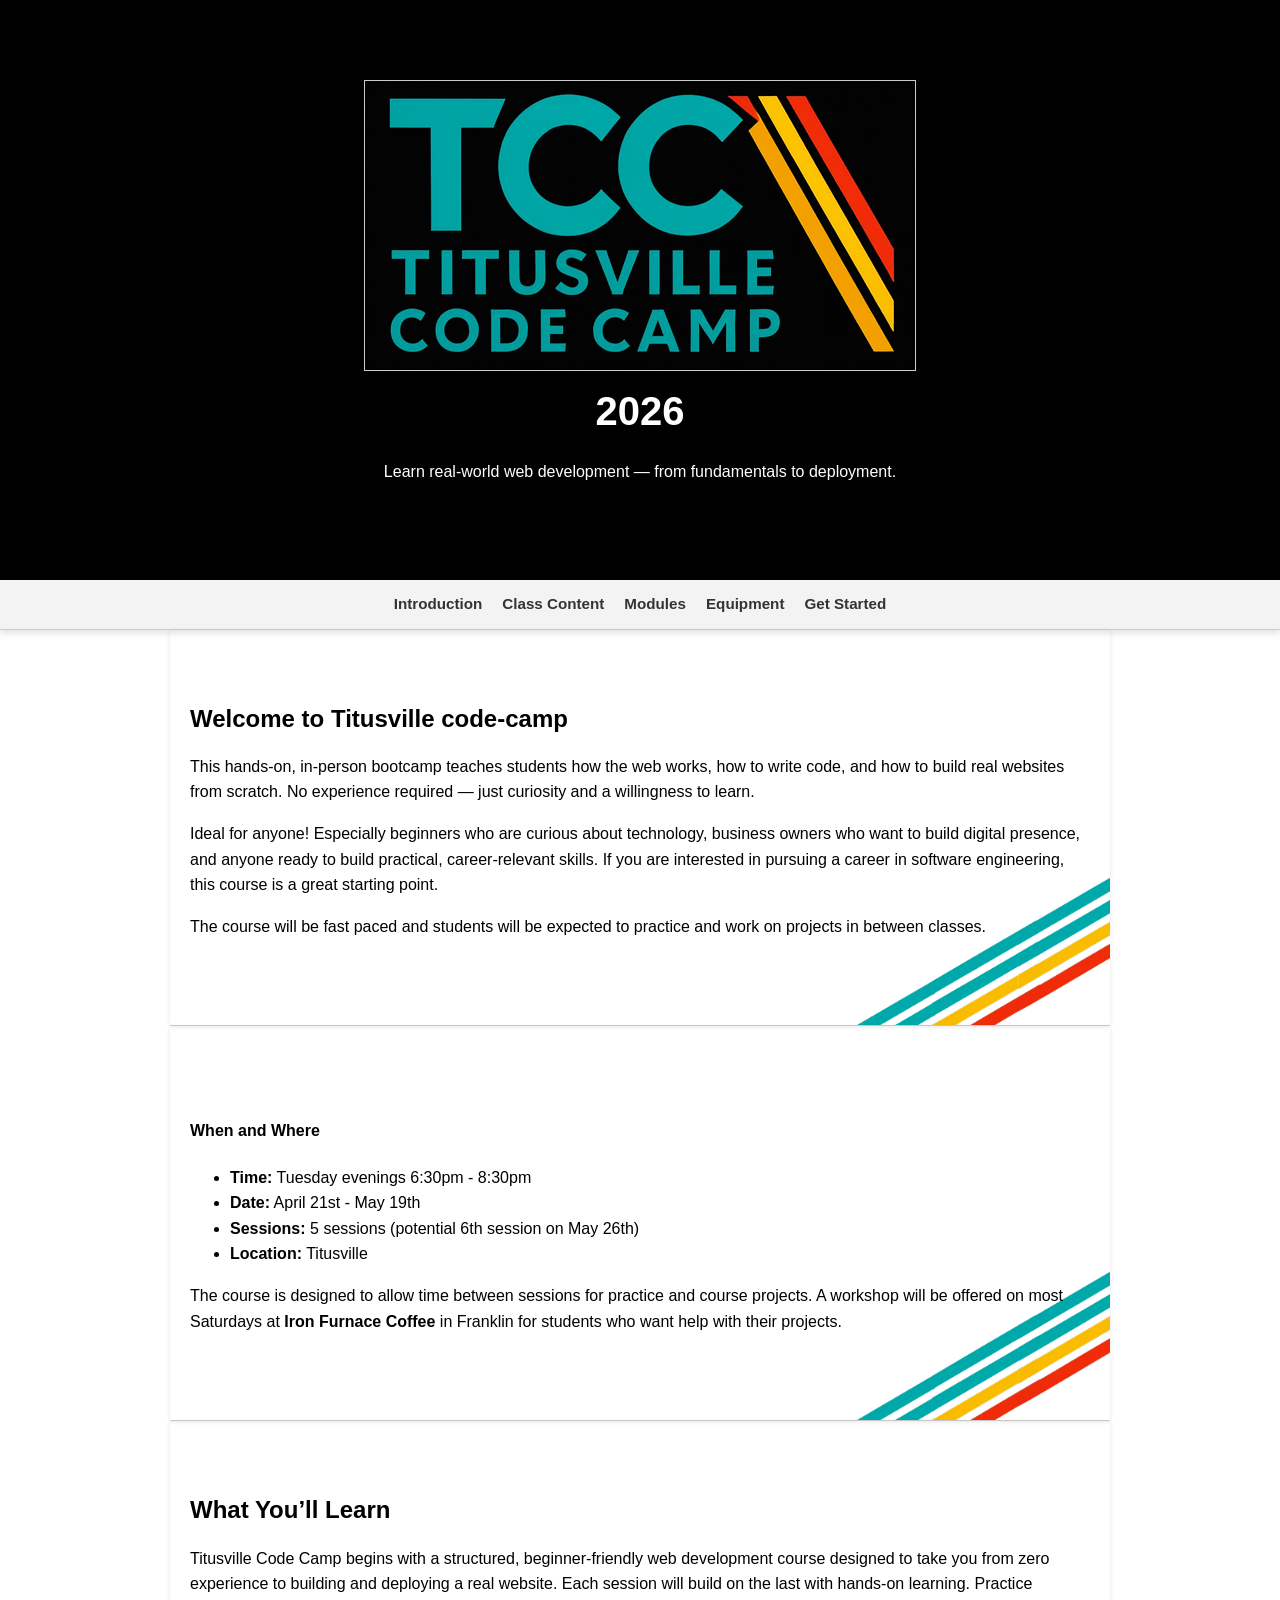
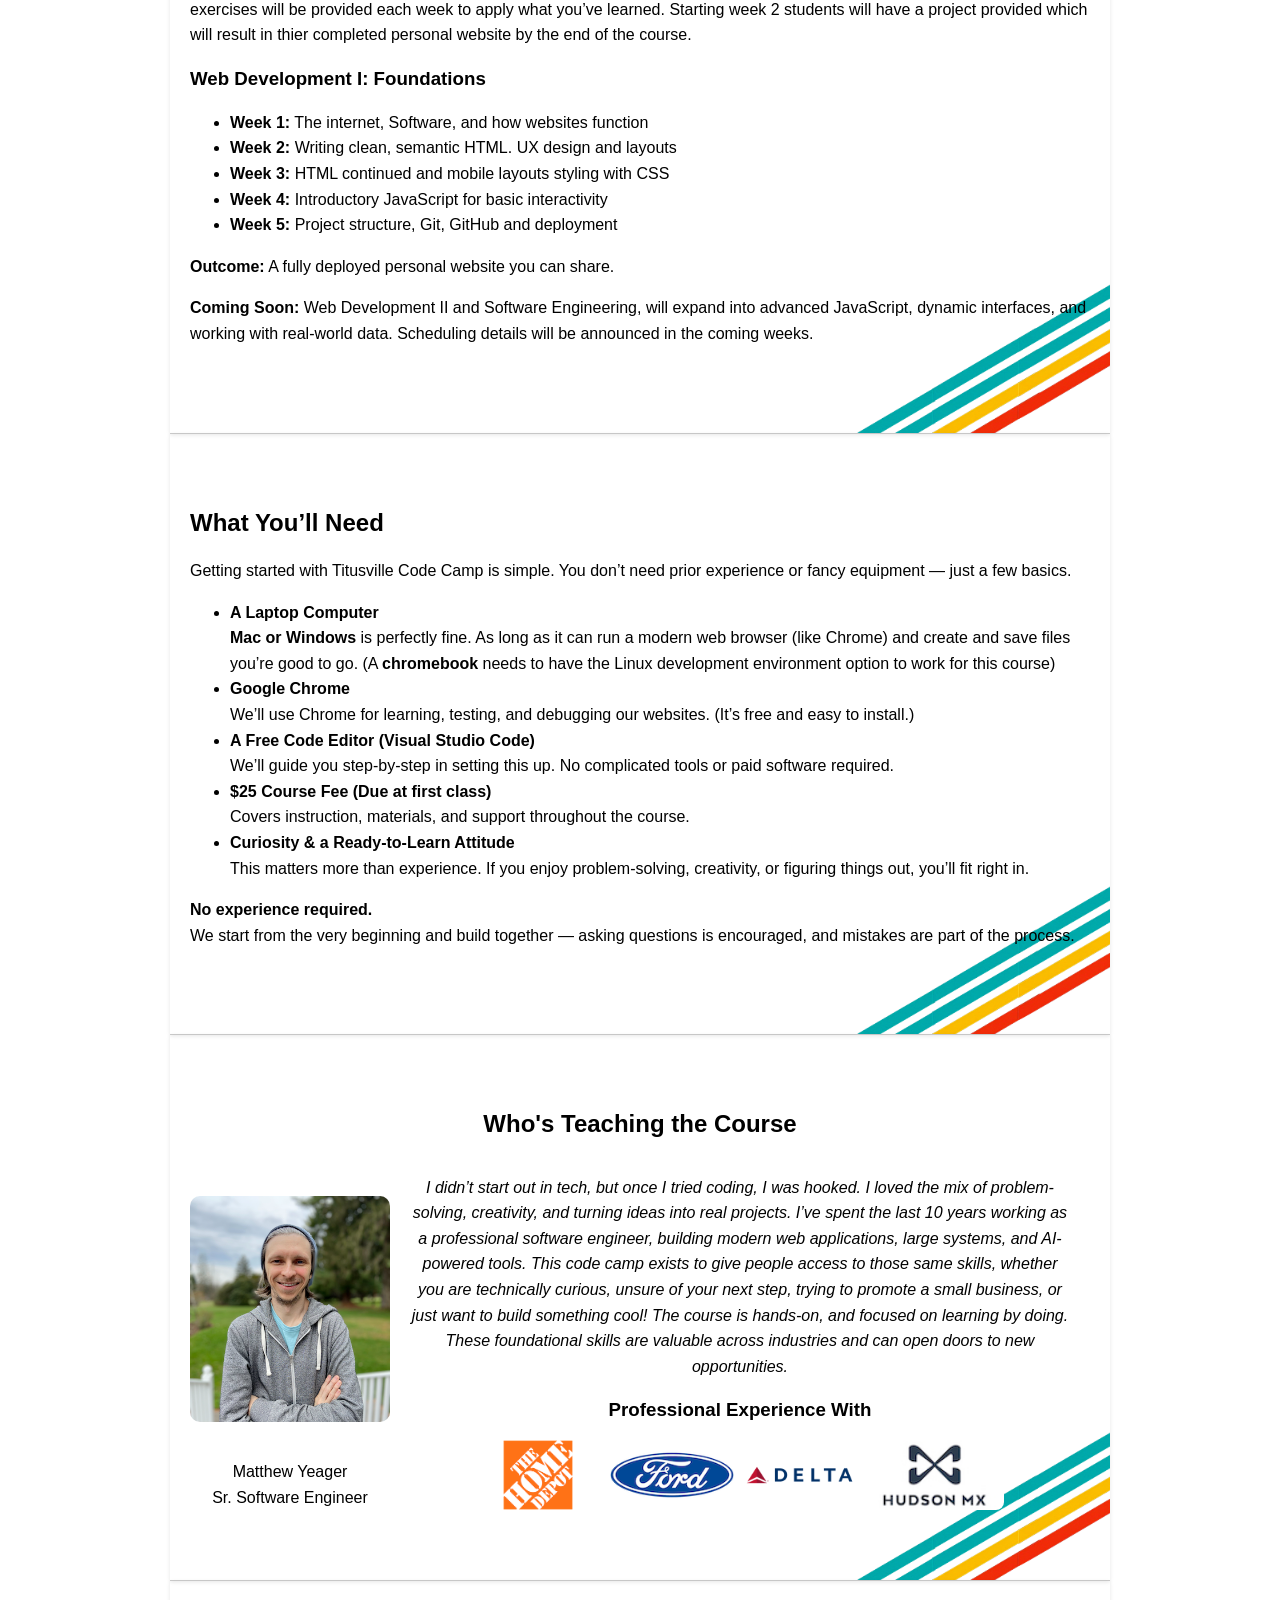
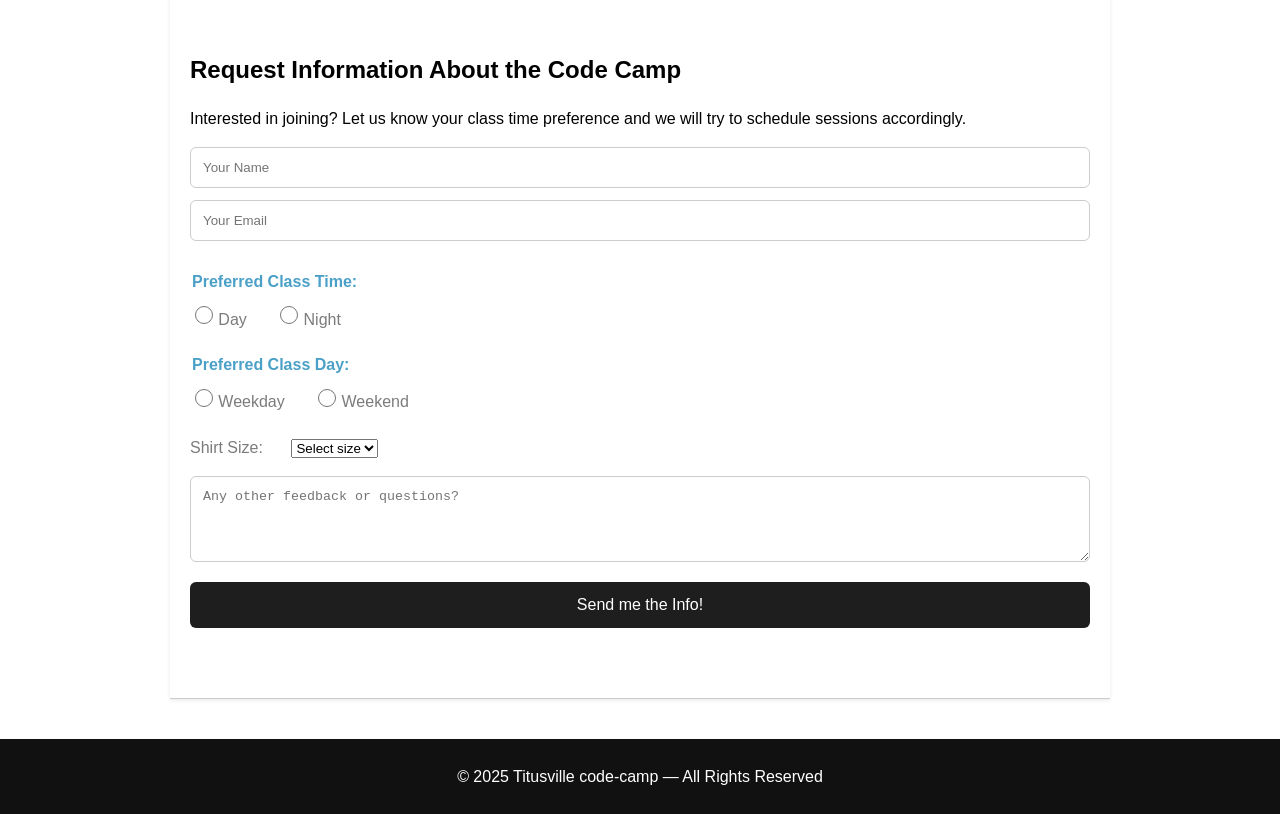
==== index.html @ 3656de3d "updates" ====
<!DOCTYPE html>
<html lang="en">
<head>
  <title>Titusville Code Camp | Learn Web Development</title>
  <meta charset="UTF-8" />
  <meta name="viewport" content="width=device-width, initial-scale=1.0" />
  <meta name="description" content="Titusville Code Camp helps beginners learn real-world web development skills through hands-on projects and practical training.">
  <meta property="og:type" content="website">
  <meta property="og:url" content="https://mattyeag.github.io/titusville-code-camp/">
  <meta property="og:title" content="Titusville Code Camp">
  <meta property="og:description" content="Learn real-world web development skills through hands-on projects and practical training. Beginner friendly.">
  <meta property="og:image" content="https://mattyeag.github.io/titusville-code-camp/assets/img/logo-tcc-text-2.png?preview=1.2">
  <meta property="og:image:alt" content="Titusville Code Camp">
  <meta property="og:image:width" content="600">
  <meta property="og:image:height" content="250">
  <link rel="stylesheet" href="assets/css/styles.css?v=3.0" />
</head>

<body>

  <!-- HEADER / HERO -->
  <header id="home">
    <img src="assets/img/logo-tcc-text-2.png" alt="missing image" class="logo" />
    <h1>2026</h1>
    <p>Learn real-world web development — from fundamentals to deployment.</p>
  </header>

  <!-- NAVIGATION -->
  <nav class="nav">
    <a href="#intro">Introduction</a>
    <a href="#modules-learning">Class Content</a>
    <a href="#modules">Modules</a>
    <!-- <a href="#instructor">Instructor</a> -->
    <a href="#modules-stuff">Equipment</a>
    <a href="#register">Get Started</a>
  </nav>
  <!-- <div class="spacer"></div> -->
  <!-- INTRO SECTION -->
  <section id="intro" class="section">
    <h2>Welcome to Titusville code-camp</h2>
    <p>
      This hands-on, in-person bootcamp teaches students how the web works, how to write code, and how to build real websites from scratch.
      No experience required — just curiosity
      and a willingness to learn.
    </p>
    <p class="audience-note">
      Ideal for anyone! Especially beginners who are curious about technology, business owners who want to build digital presence, and anyone ready to build practical, career-relevant skills. If you are interested in
      pursuing a career in software engineering, this course is a great starting point.
    </p>
    <p class="audience-note">
      The course will be fast paced and students will be expected to practice and work on projects in between classes.
    </p>
    <img src="assets/img/logo-bands.png" alt="" id="band-image">
  </section>
  
  <section id="schedule-format" class="section">
    <h4>When and Where</h4>

      <ul>
        <li><strong>Time:</strong> Tuesday evenings 6:30pm - 8:30pm</li>
        <li><strong>Date:</strong> April 21st - May 19th</li>
        <li><strong>Sessions:</strong> 5 sessions (potential 6th session on May 26th) </li>
        <li><strong>Location:</strong> Titusville </li>
      </ul>

      <p>
        The course is designed to allow time between sessions for practice
        and course projects. A workshop will be offered on most Saturdays at <strong>Iron Furnace Coffee</strong> in Franklin 
        for students who want help with their projects.
      </p>
    <img src="assets/img/logo-bands.png" alt="" id="band-image">

  </section>

  

  <section id="modules-learning" class="section">
  <h2>What You’ll Learn</h2>

  <p>
    Titusville Code Camp begins with a structured, beginner-friendly
    web development course designed to take you from zero experience
    to building and deploying a real website. Each session will build on the last with hands-on learning. Practice exercises
    will be provided each week to apply what you’ve learned. Starting week 2 students will have a project provided which will result in thier completed personal website by the end of the course.
  </p>

  <div class="courses">

    <div class="course-card">
      <h3>Web Development I: Foundations</h3>
      <ul>
        <li><strong>Week 1:</strong> The internet, Software, and how websites function</li>
        <li><strong>Week 2:</strong> Writing clean, semantic HTML. UX design and layouts</li>
        <li><strong>Week 3:</strong> HTML continued and mobile layouts styling with CSS</li>
        <li><strong>Week 4:</strong> Introductory JavaScript for basic interactivity</li>
        <li><strong>Week 5:</strong> Project structure, Git, GitHub and deployment</li>
      </ul>

      <p><strong>Outcome:</strong> A fully deployed personal website you can share.</p>
    </div>

  </div>

  <p class="postscript">
    <strong>Coming Soon:</strong> Web Development II and Software Engineering, will expand into advanced
    JavaScript, dynamic interfaces, and working with real-world data.
    Scheduling details will be announced in the coming weeks.
  </p>

  <img src="assets/img/logo-bands.png" alt="" id="band-image">
</section>


  <section id="modules-stuff" class="section">
  <h2>What You’ll Need</h2>

  <p>
    Getting started with Titusville Code Camp is simple.
    You don’t need prior experience or fancy equipment —
    just a few basics.
  </p>

  <ul class="requirements-list">
    <li>
      <strong>A Laptop Computer</strong><br>
      <strong>Mac or Windows</strong> is perfectly fine. As long as it can run a modern web browser
      (like Chrome) and create and save files you’re good to go. (A <strong>chromebook</strong> needs to have the Linux development environment option to work for this course)
    </li>

    <li>
      <strong>Google Chrome</strong><br>
      We’ll use Chrome for learning, testing, and debugging our websites.
      (It’s free and easy to install.)
    </li>

    <li>
      <strong>A Free Code Editor (Visual Studio Code)</strong><br>
      We’ll guide you step-by-step in setting this up.
      No complicated tools or paid software required.
    </li>

    <li>
      <strong>$25 Course Fee (Due at first class)</strong><br>
      Covers instruction, materials, and support throughout the course.
    </li>

    <li>
      <strong>Curiosity & a Ready-to-Learn Attitude</strong><br>
      This matters more than experience.
      If you enjoy problem-solving, creativity, or figuring things out,
      you’ll fit right in.
    </li>
  </ul>

  <p class="reassurance">
    <strong>No experience required.</strong><br>
    We start from the very beginning and build together —
    asking questions is encouraged, and mistakes are part of the process.
  </p>
  <img src="assets/img/logo-bands.png" alt="" id="band-image">
</section>


  <!-- INSTRUCTOR SECTION -->
  <section id="instructor" class="section">
    <h2>Who's Teaching the Course</h2>

    <div class="instructor">
      <div class="instructor-header">
      <img src="assets/img/matty-img.png" alt="Instructor photo" class="instructor-photo">
      <span>Matthew Yeager</span>
      <span>Sr. Software Engineer</span>
      </div>
      <div class="instructor-info">
        <p><em>I didn’t start out in tech, but once I tried coding, I was hooked. I loved the mix of problem-solving, creativity, and turning ideas into real projects. I’ve spent the last 10 years working as a professional software engineer, building modern web applications, large systems, and AI-powered tools. This code camp exists to give people access to those same skills, whether you are technically curious, unsure of your next step, trying to promote a small business, or just want to build something cool! The course is hands-on, and focused on learning by doing. These foundational skills are valuable across industries and can open doors to new opportunities. </em></p>

        <h3>Professional Experience With</h3>
        <div class="companies">
          <img src="assets/img/thd_logo.png" alt="Company logo">
          <img src="assets/img/ford_logo.png" alt="Company logo">
          <img src="assets/img/Delta_logo.png" alt="Company logo">
          <img src="assets/img/hudson_logo.jpg" alt="Company logo">
        </div>
      </div>
      <br>
    </div>
    <img src="assets/img/logo-bands.png" alt="" id="band-image">
  </section>

  <!-- REGISTRATION FORM -->
  <!-- <section id="register" class="section">
    <h2>Register for the code-camp</h2>
    <p>Fill out the form below to reserve your spot:</p>

    <form action="#" method="POST" class="form">
      <input type="text" placeholder="Your Name" required>
      <input type="email" placeholder="Your Email" required>
      <textarea placeholder="Tell us why you're interested..." rows="5"></textarea>
      <button type="submit">Submit Registration</button>
    </form>
  </section> -->
  <section id="register" class="section">
  <h2>Request Information About the Code Camp</h2>
  <p>Interested in joining? Let us know your class time preference and we will try to schedule sessions accordingly.</p>

  <form action="https://api.web3forms.com/submit" method="POST" class="form">
    <input type="hidden" name="access_key" value="f3d8fc79-768c-4f02-bfc3-9dff2022f080">
    <input type="text" name="name" placeholder="Your Name" required>
    <input type="email" name="email" placeholder="Your Email" required>

    <fieldset>
      <legend>Preferred Class Time:</legend>
      <label>
        <input type="radio" name="class_time_preference" value="Day" required>
        Day
      </label>
      <label>
        <input type="radio" name="class_time_preference" value="Night" required>
        Night
      </label>
    </fieldset>
    <fieldset>
      <legend>Preferred Class Day:</legend>
      <label>
        <input type="radio" name="class_day_preference" value="Weekdays" required>
        Weekday
      </label>
      <label>
        <input type="radio" name="class_day_preference" value="Weekends" required>
        Weekend
      </label>
    </fieldset>
    <fieldset>
      <label for="t-size">Shirt Size:</label>
      <select id="t-size" name="t-size">
        <option value="">Select size</option>
        <option value="XS">XS</option>
        <option value="S">S</option>
        <option value="M">M</option>
        <option value="L">L</option>
        <option value="XL">XL</option>

      </select>
    </fieldset>

    <textarea name="additional_feedback" placeholder="Any other feedback or questions?" rows="4"></textarea>

    <button type="submit">Send me the Info!</button>
  </form>
</section>

  <footer class="footer">
    © 2025 Titusville code-camp — All Rights Reserved
  </footer>

</body>
</html>
---- assets/css/styles.css ----
/* ------------------------------
   Base Styles — Mobile First
--------------------------------*/
body {
  margin: 0;
  font-family: Arial, sans-serif;
  color: black;
  line-height: 1.6;
  overflow-x: hidden;
}

h1, h2, h3 {
  margin: 0 0 15px 0;
  font-weight: 700;
}

.section {
  padding: 50px 20px;
  max-width: 900px;
  margin: auto;
}

.spacer {
  height: 2px;
  background-color: black;
}

/* ------------------------------
   Header / Hero
--------------------------------*/
header {
  /* background: #1e1e1e; */
  background-color: black;
  color: white;
  padding: 60px 20px;
  text-align: center;
}

header h1 {
  font-size: 2rem;
  margin-bottom: 10px;
}

.logo {
  max-width: 100%;
  border: 1px solid #ccc;
}

/* ------------------------------
   Navigation
--------------------------------*/
.nav {
  border-bottom: 1px solid #ccc;
  box-shadow: 0 4px 6px rgba(0, 0, 0, 0.1);
  display: flex;
  justify-content: center;
  gap: 20px;
  padding: 12px;
  background: #f3f3f3;
  flex-wrap: wrap;
}

.nav a {
  color: #333;
  text-decoration: none;
  font-weight: bold;
  font-size: 0.95rem;
}

/* ------------------------------
   Intro Section
--------------------------------*/
#intro {
  border-bottom: 1px solid #ccc;
  box-shadow: 0 1px 4px rgba(0, 0, 0, 0.1);
  position: relative;
  /* background-color: #009d9cde; */
  /* background-image: url('/assets/img/logo-bands.png'); */
}

#band-image {
 position: absolute;
 bottom: 0;
 right: 0;
 max-width: 50%;
 /* margin-top: 20px; */
}


/* ------------------------------
   Modules List
--------------------------------*/
.modules-list {
  padding-left: 20px;
  margin-bottom: 20px;
}

.companies {
  position: relative;
  z-index: 1;
}

 section {
  /* background-color: #f4a000; */
  position: relative;
  border-bottom: 1px solid #ccc;
  box-shadow: 0 1px 4px rgba(0, 0, 0, 0.1);
}

section img {
  z-index: -1;
}


/* ------------------------------
   Instructor Section
--------------------------------*/
#instructor {
  border-bottom: 1px solid #ccc;
  box-shadow: 0 1px 4px rgba(0, 0, 0, 0.1);
  text-align: center;
  position: relative;
}

.instructor {
  display: flex;
  flex-direction: column;
  gap: 20px;
}

.instructor-photo {
  width: 200px;
  border-radius: 10px;
  margin:auto;
}

/* Company logos */
.companies {
  display: flex;
  /* gap: 5px; */
  margin: -5px;
  justify-content: center;
  flex-wrap: wrap;
}

.companies > * {
  margin: 5px;
}

.companies img {
  width: auto;
  /* width: 70px; */
  height: 70px;
  object-fit: cover;
  border-radius: 8px;
  background: white;
  min-width: 0;
  
}

/* ------------------------------
   Form
--------------------------------*/
form input,
form textarea {
  width: 100%;
  padding: 12px;
  margin-bottom: 12px;
  border: 1px solid #ccc;
  border-radius: 6px;
  box-sizing: border-box;
}

form button {
  width: 100%;
  padding: 14px;
  background: #1e1e1e;
  color: white;
  border: none;
  border-radius: 6px;
  cursor: pointer;
  font-size: 1rem;
}

/* ------------------------------
   Footer
--------------------------------*/
.footer {
  background: #111;
  color: white;
  text-align: center;
  padding: 25px;
  margin-top: 40px;
}

/* ------------------------------
   Larger Screens (Tablet+)
--------------------------------*/
@media (min-width: 700px) {
  header h1 {
    font-size: 2.5rem;
  }

  .instructor {
    flex-direction: row;
  }
}

/* ------------------------------
   Desktop Enhancements
--------------------------------*/
@media (min-width: 1000px) {
  nav a {
    font-size: 1rem;
  }

  header {
    padding: 80px 20px;
  }

  .section {
    padding: 70px 20px;
  }
}


/* 
RADIO BUTTONS
*/
/* Style the fieldset to remove default border and add spacing */
form fieldset {
  border: none;
  margin: 1em 0;
  padding: 0;
}

/* Make the legend stand out */
form fieldset legend {
  font-weight: 600;
  margin-bottom: 0.5em;
  display: block;
  color: #4ba0c8; /* match your link color */
}

/* Container for each radio label to align items center and add spacing */
form fieldset label {
  display: inline-flex;
  align-items: center;
  margin-right: 1.5em;
  cursor: pointer;
  font-weight: 500;
  color: #525252c2; /* text color */
}

/* Style the radio buttons */
form fieldset input[type="radio"] {
  margin-right: 0.4em;
  width: 18px;
  height: 18px;
  cursor: pointer;
  accent-color: #4ba0c8; /* modern way to color radios */
}



.instructor-header {
  display: flex;
  flex-direction: column;
  align-items: center;
  /* gap: 20px; */
  justify-content: center;
}
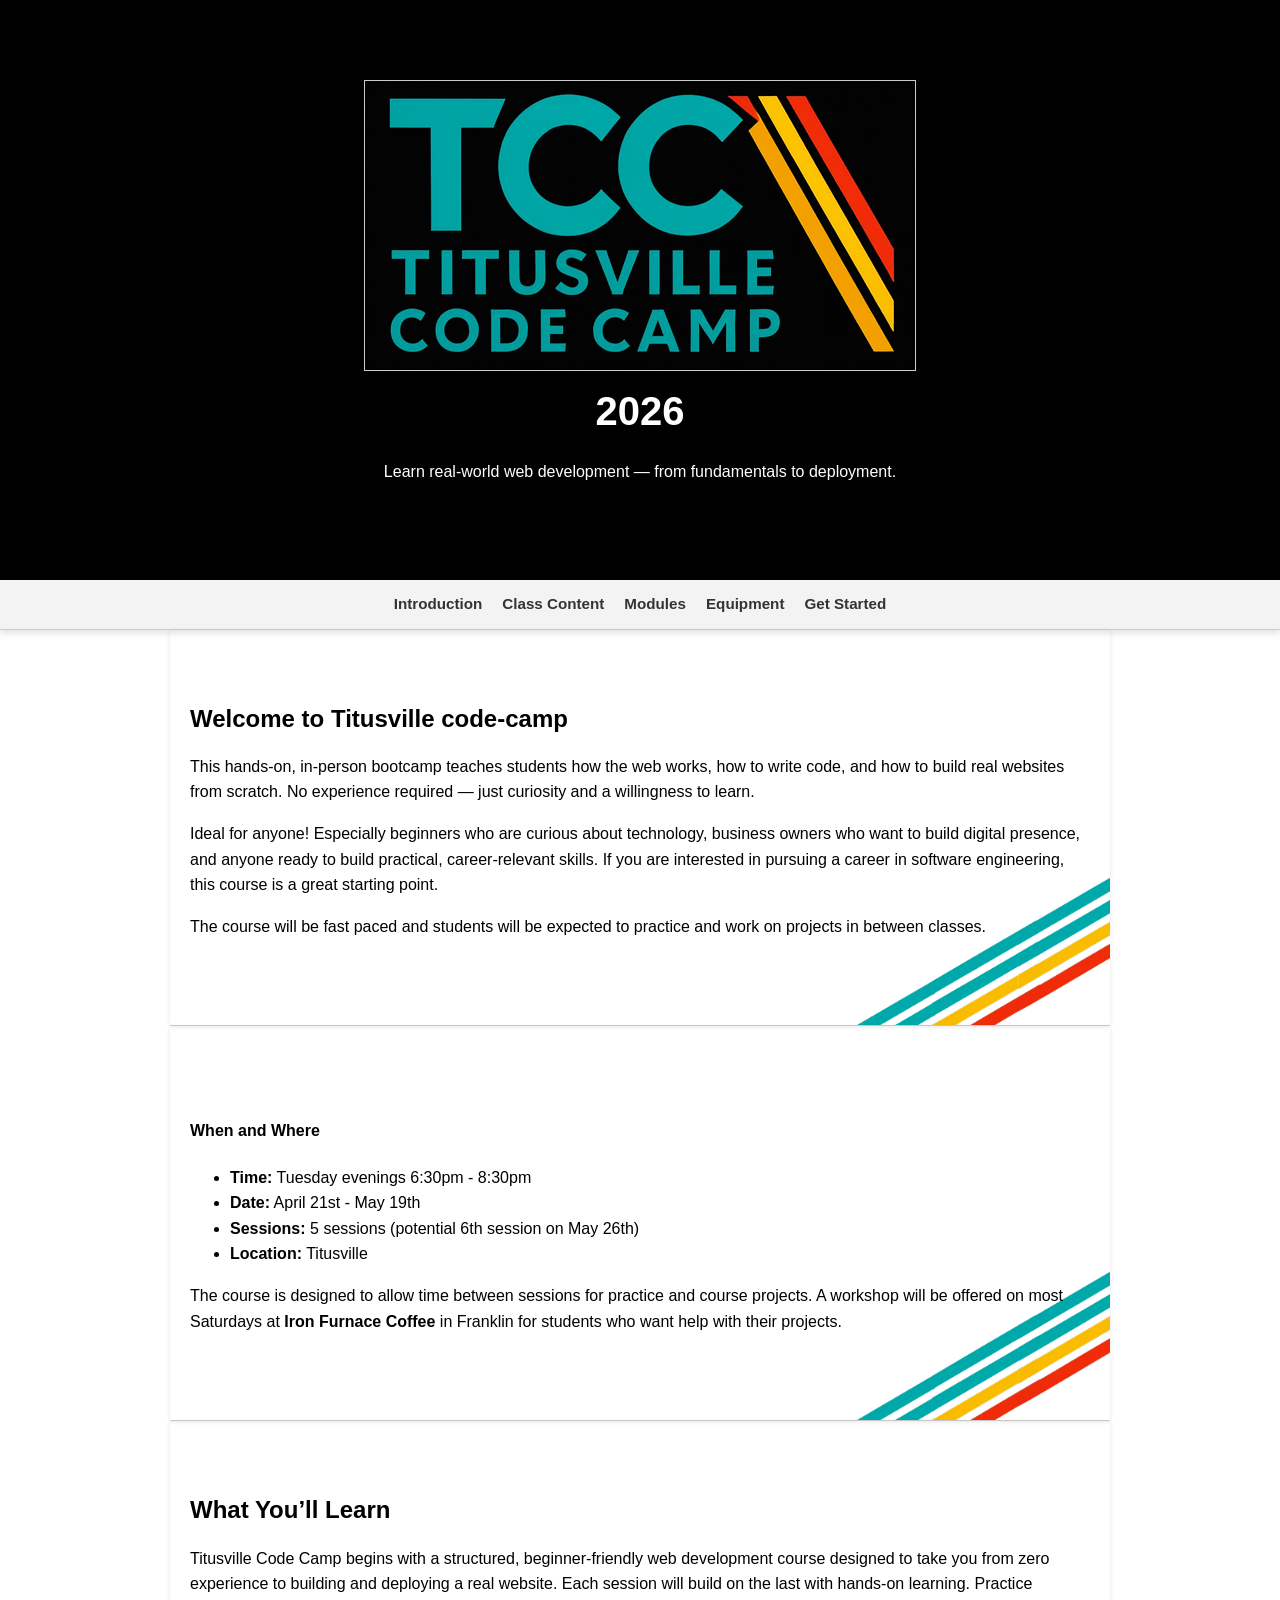
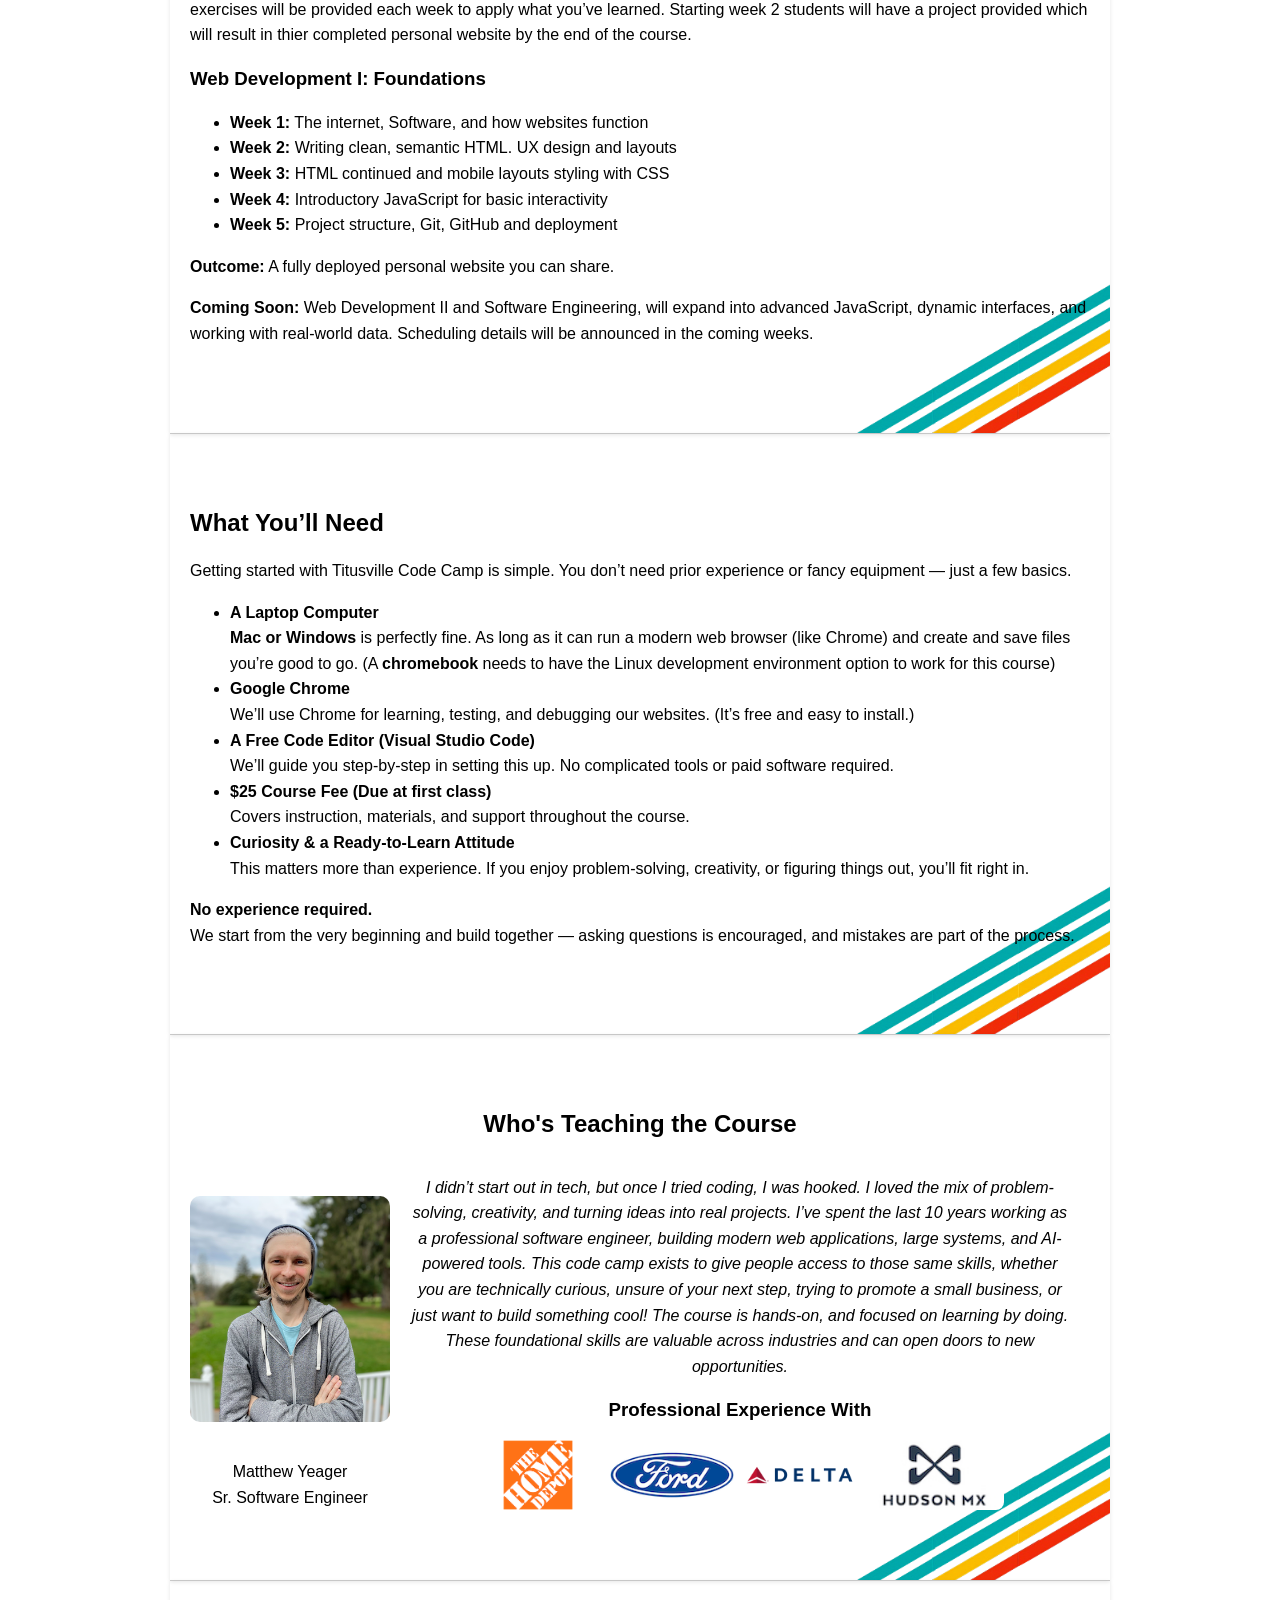
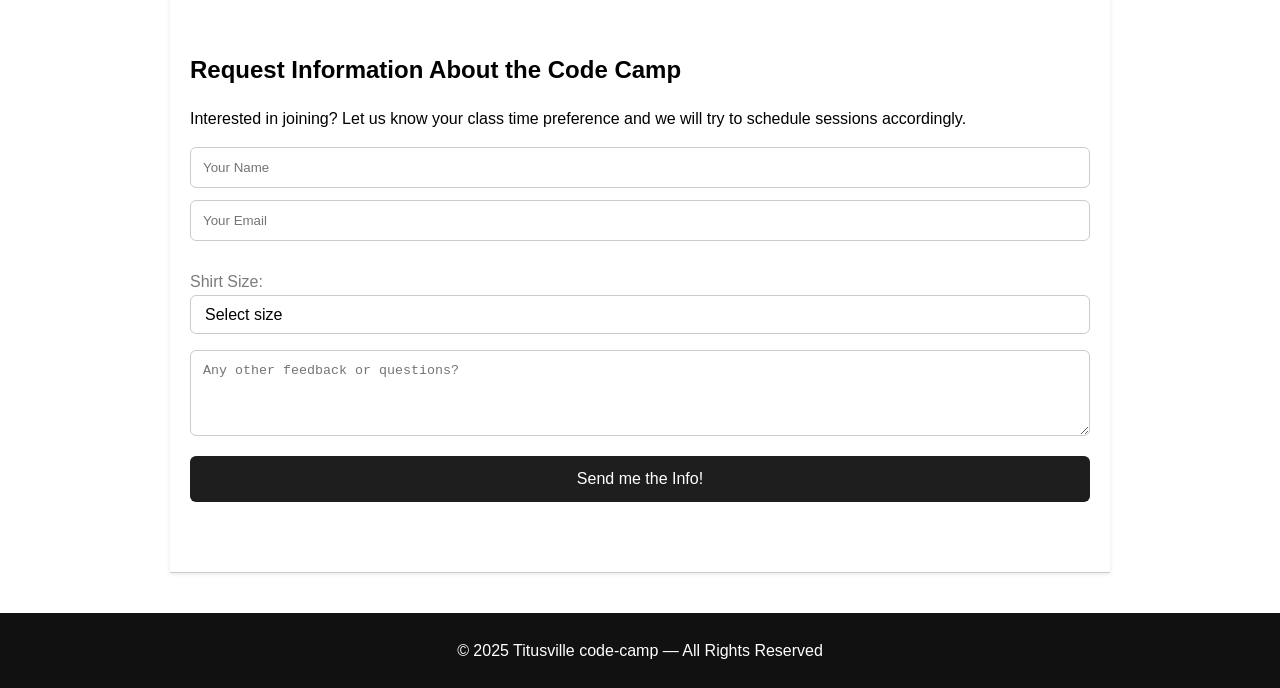
==== commit 85ed3105: "updates" ====
--- a/index.html
+++ b/index.html
@@ -207,29 +207,6 @@
     <input type="hidden" name="access_key" value="f3d8fc79-768c-4f02-bfc3-9dff2022f080">
     <input type="text" name="name" placeholder="Your Name" required>
     <input type="email" name="email" placeholder="Your Email" required>
-
-    <fieldset>
-      <legend>Preferred Class Time:</legend>
-      <label>
-        <input type="radio" name="class_time_preference" value="Day" required>
-        Day
-      </label>
-      <label>
-        <input type="radio" name="class_time_preference" value="Night" required>
-        Night
-      </label>
-    </fieldset>
-    <fieldset>
-      <legend>Preferred Class Day:</legend>
-      <label>
-        <input type="radio" name="class_day_preference" value="Weekdays" required>
-        Weekday
-      </label>
-      <label>
-        <input type="radio" name="class_day_preference" value="Weekends" required>
-        Weekend
-      </label>
-    </fieldset>
     <fieldset>
       <label for="t-size">Shirt Size:</label>
       <select id="t-size" name="t-size">
@@ -239,6 +216,7 @@
         <option value="M">M</option>
         <option value="L">L</option>
         <option value="XL">XL</option>
+        <option value="XXL">XXL</option>
 
       </select>
     </fieldset>
--- a/assets/css/styles.css
+++ b/assets/css/styles.css
@@ -269,4 +269,22 @@
   align-items: center;
   /* gap: 20px; */
   justify-content: center;
+}
+
+
+
+select {
+  appearance: none;        /* Remove default styling */
+  -webkit-appearance: none;
+  -moz-appearance: none;
+
+  width: 100%;
+  padding: 10px 14px;
+  font-size: 16px;
+
+  border: 1px solid #ccc;
+  border-radius: 6px;
+  background-color: #fff;
+
+  cursor: pointer;
 }
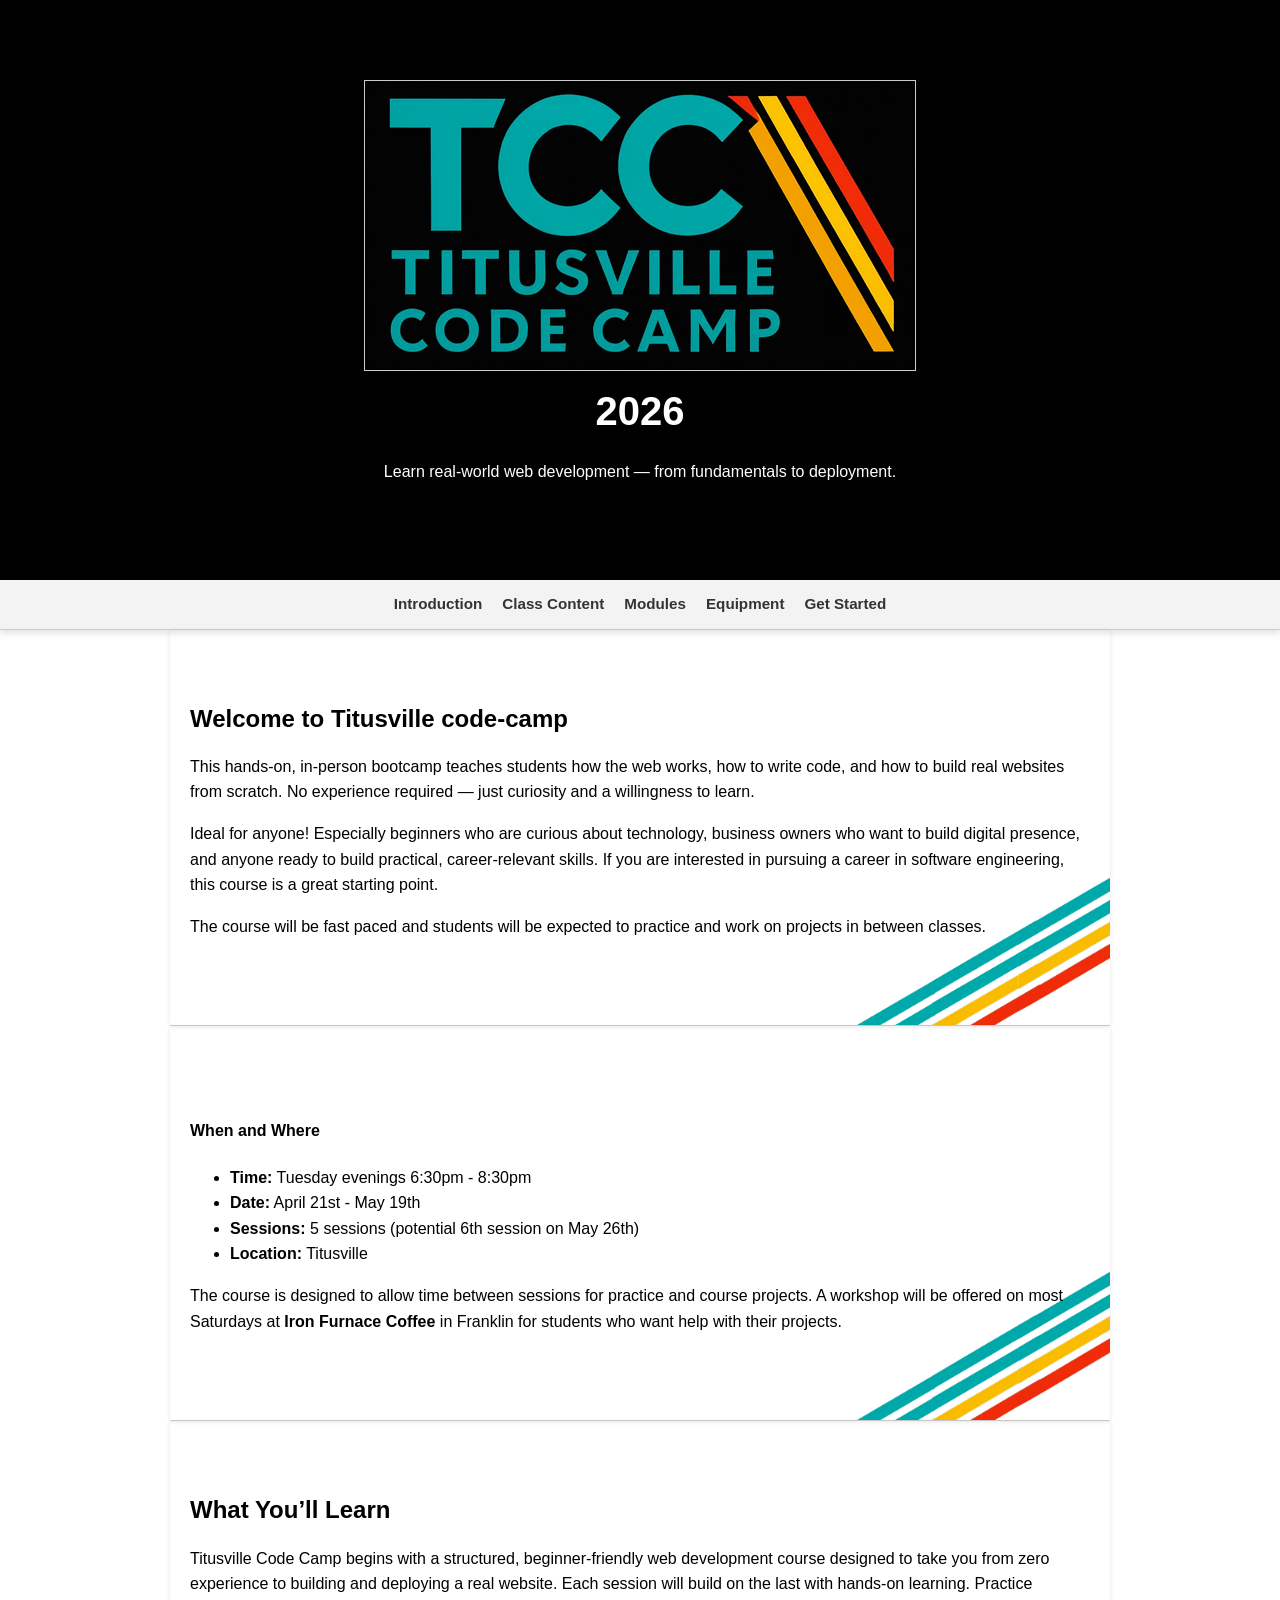
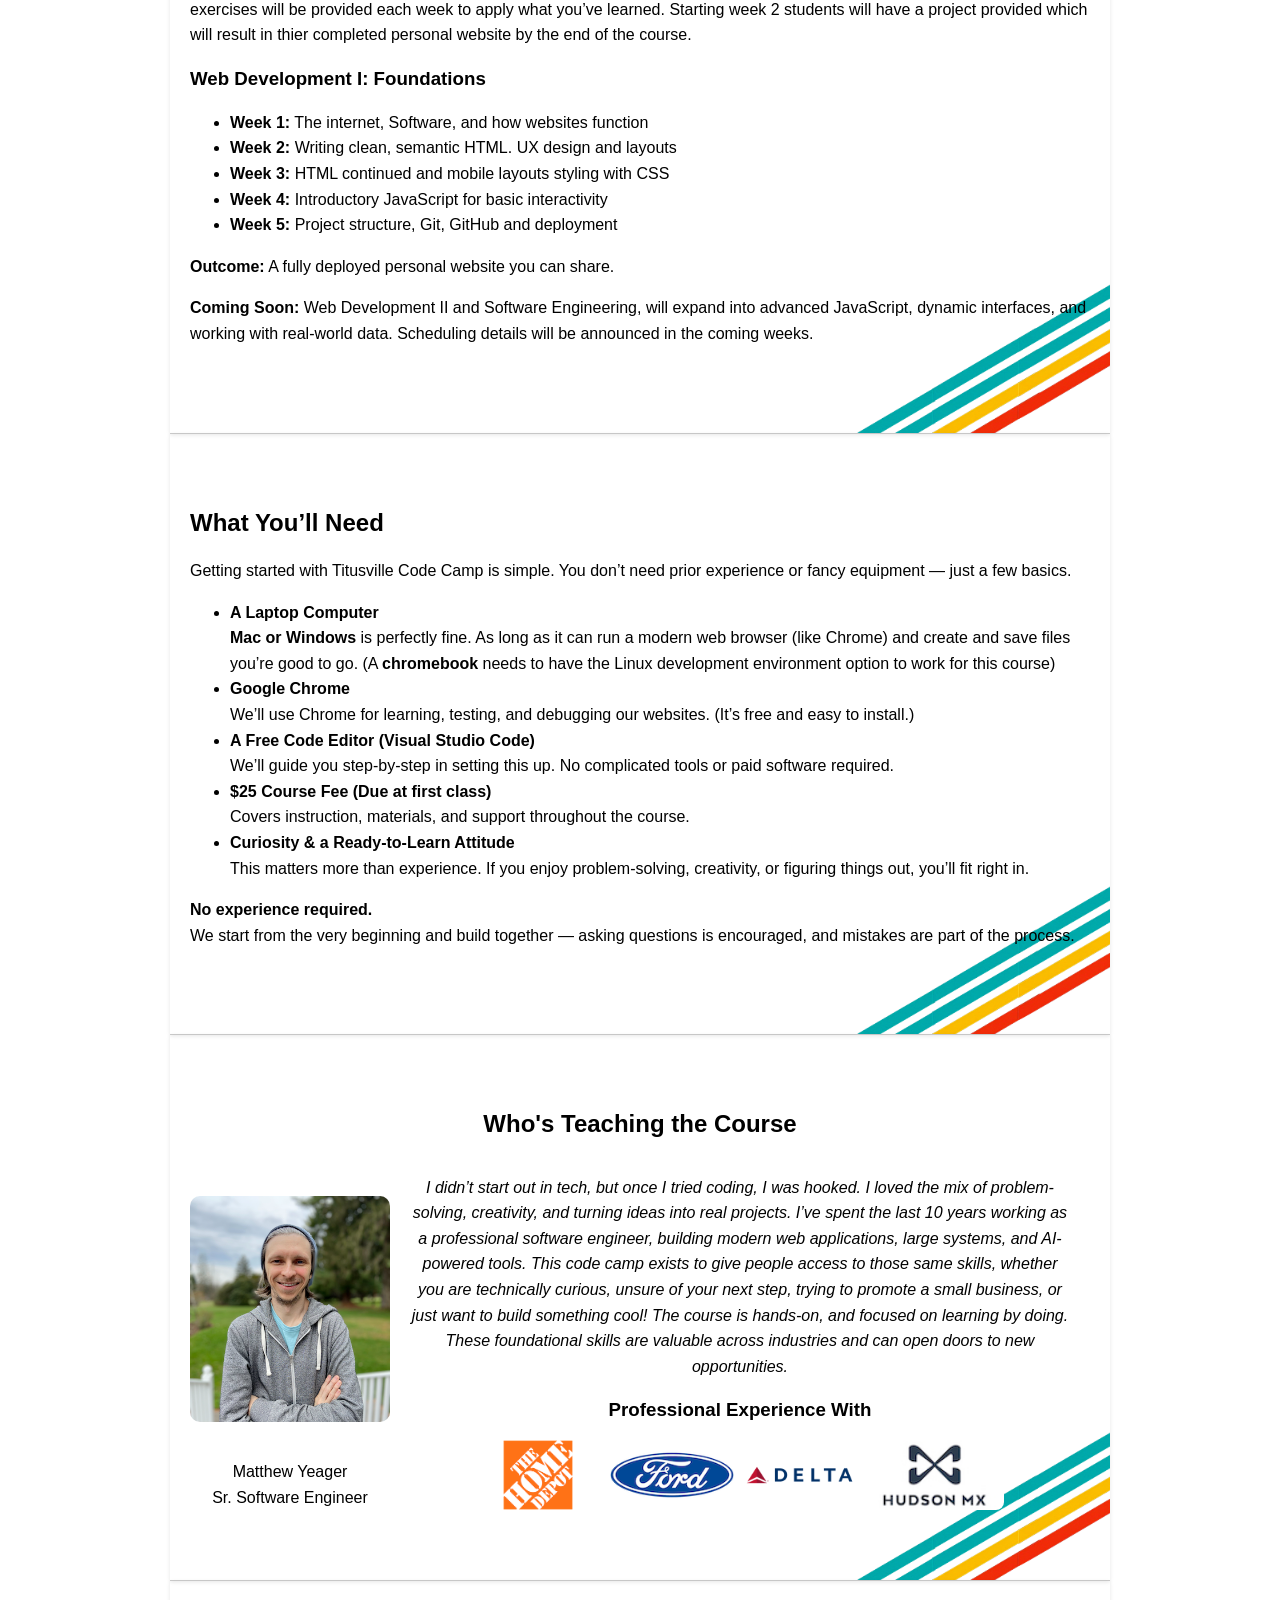
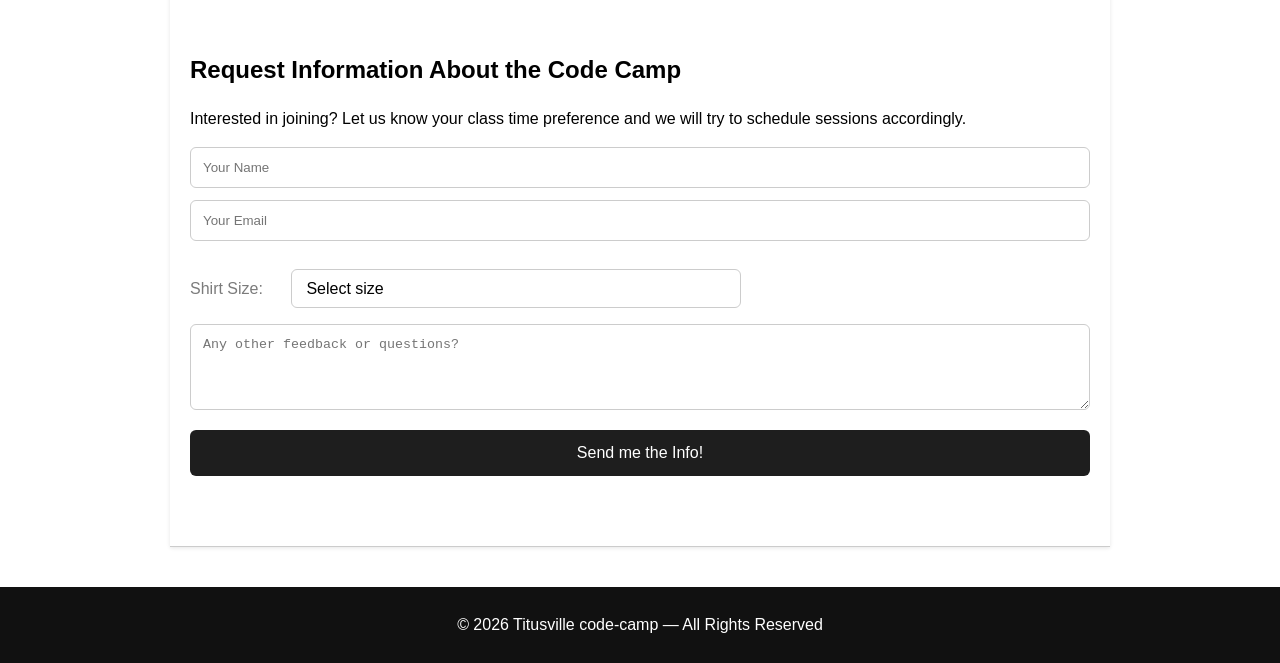
==== commit beea6716: "updates" ====
--- a/index.html
+++ b/index.html
@@ -13,7 +13,7 @@
   <meta property="og:image:alt" content="Titusville Code Camp">
   <meta property="og:image:width" content="600">
   <meta property="og:image:height" content="250">
-  <link rel="stylesheet" href="assets/css/styles.css?v=3.0" />
+  <link rel="stylesheet" href="assets/css/styles.css?v=4.0" />
 </head>
 
 <body>
@@ -228,7 +228,7 @@
 </section>
 
   <footer class="footer">
-    © 2025 Titusville code-camp — All Rights Reserved
+    © 2026 Titusville code-camp — All Rights Reserved
   </footer>
 
 </body>
--- a/assets/css/styles.css
+++ b/assets/css/styles.css
@@ -278,7 +278,7 @@
   -webkit-appearance: none;
   -moz-appearance: none;
 
-  width: 100%;
+  width: 50%;
   padding: 10px 14px;
   font-size: 16px;
 
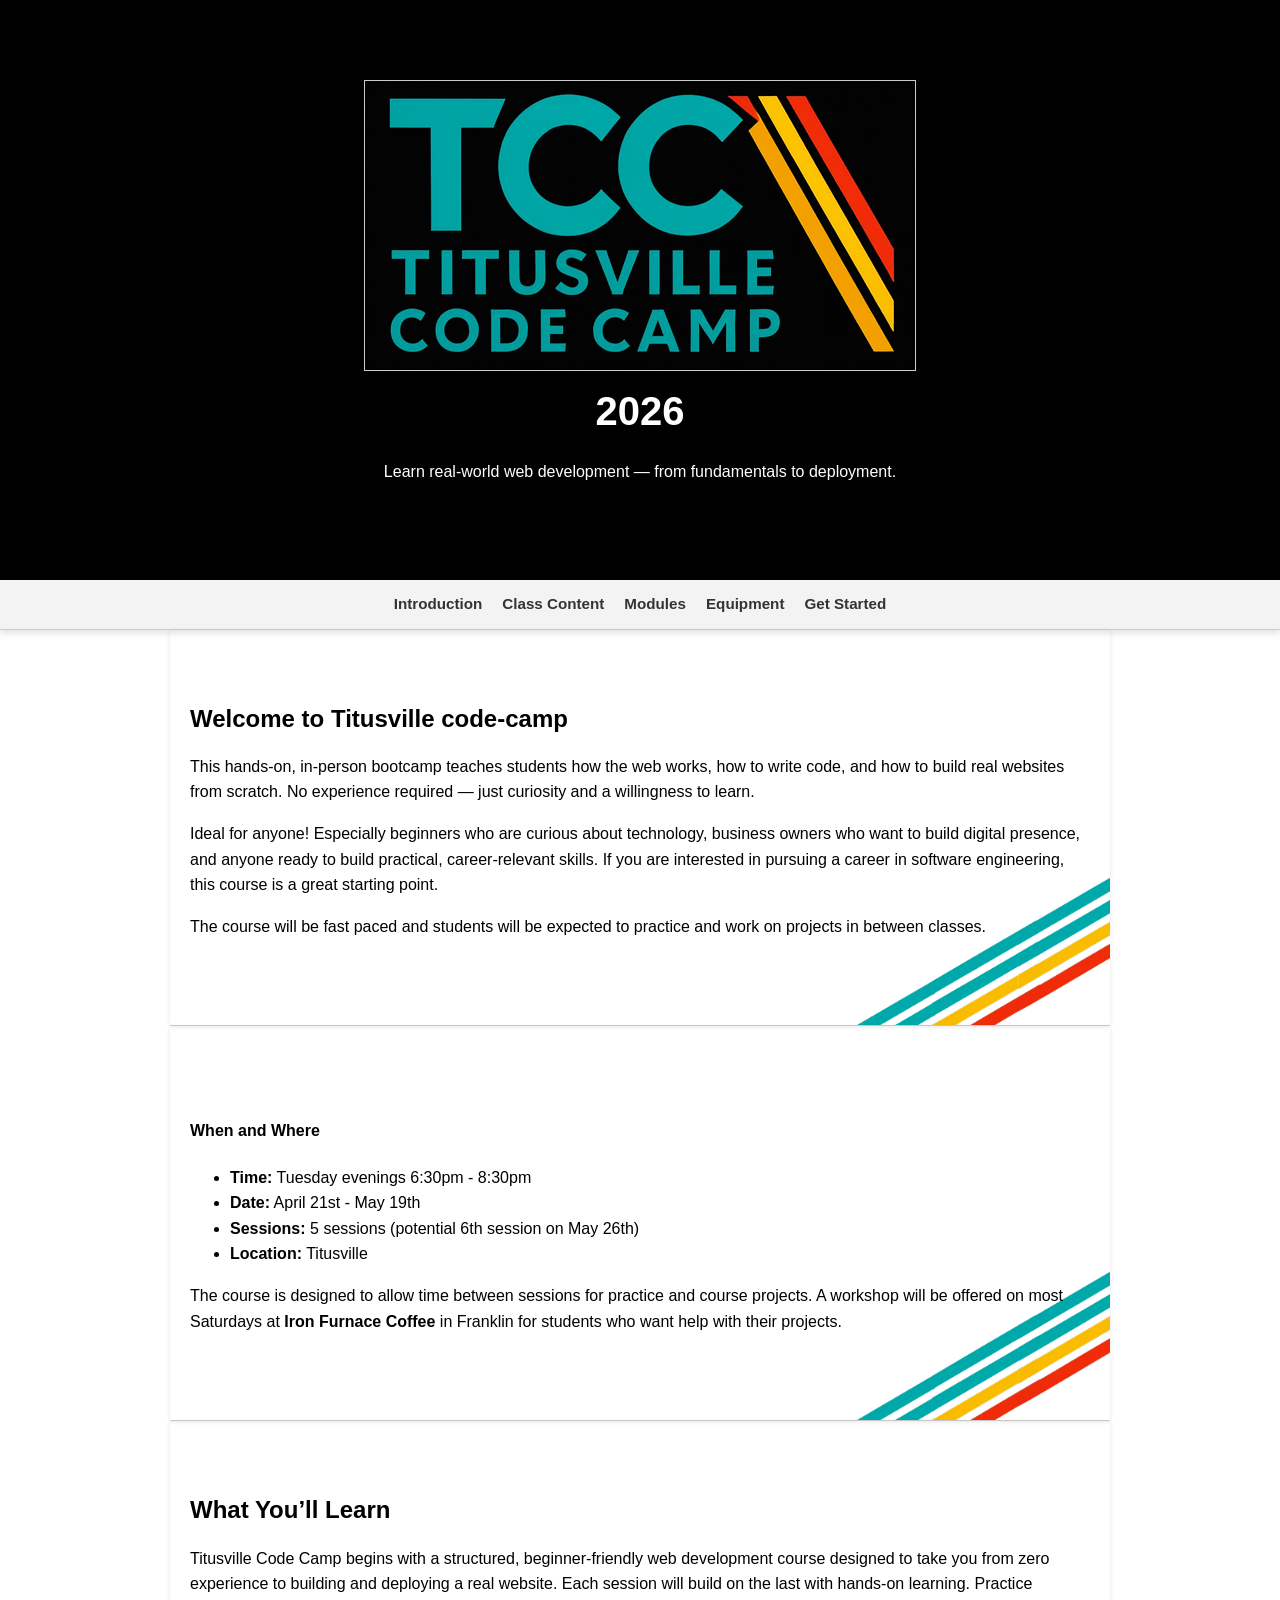
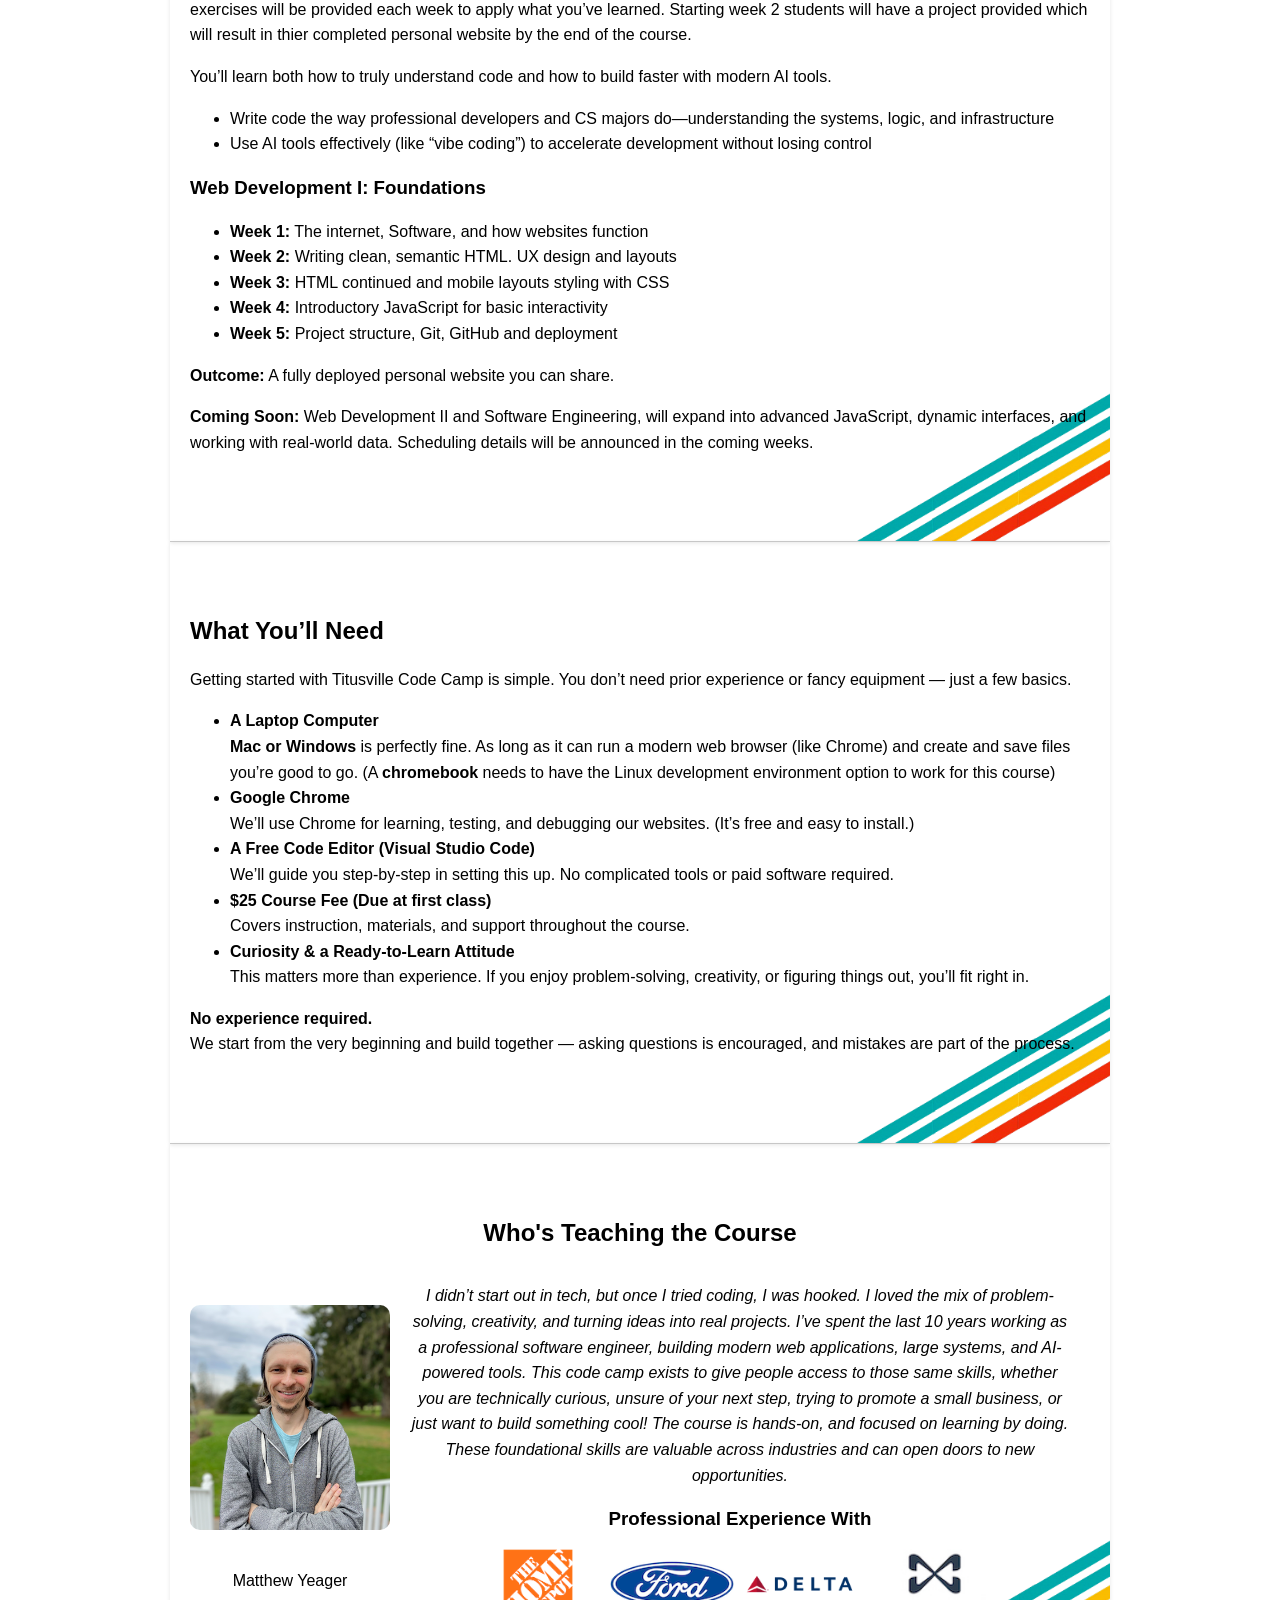
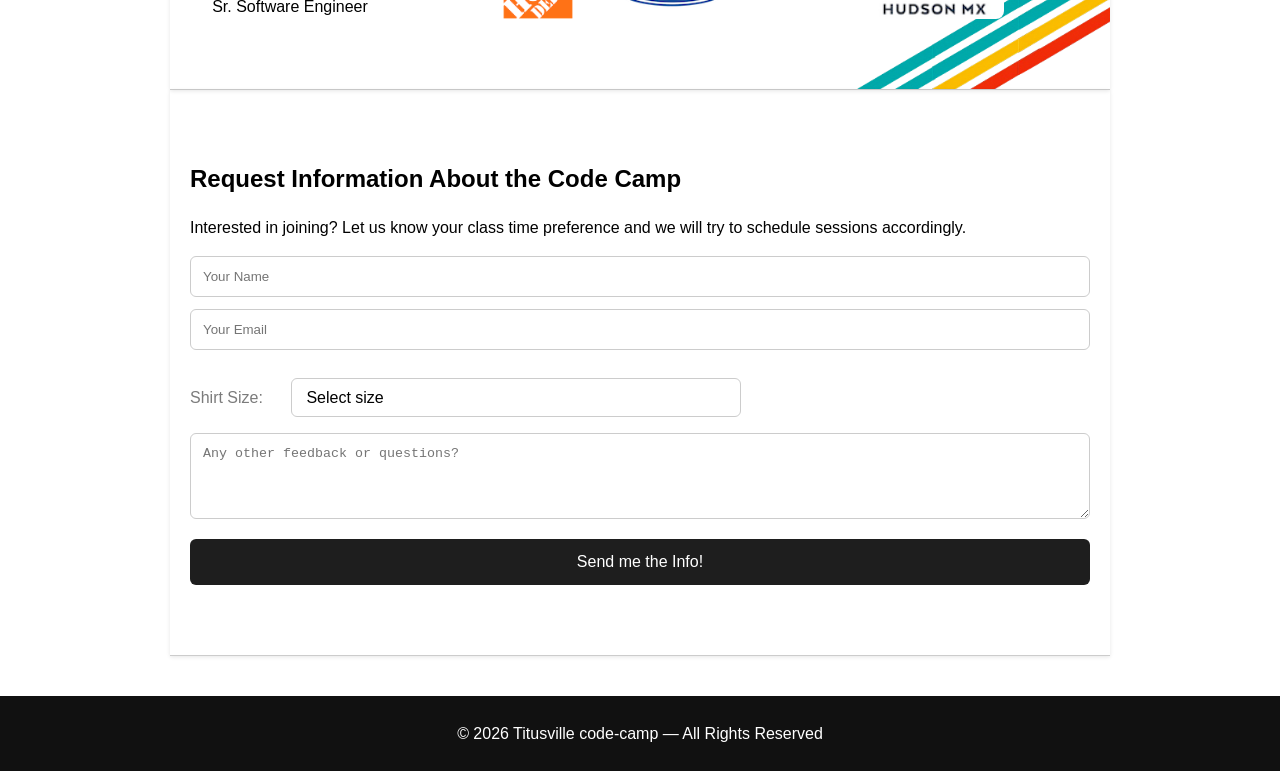
==== commit 97a9c667: "updates" ====
--- a/index.html
+++ b/index.html
@@ -85,7 +85,11 @@
   </p>
 
   <div class="courses">
-
+    <p>You’ll learn both how to truly understand code and how to build faster with modern AI tools.</p>
+<ul>
+  <li>Write code the way professional developers and CS majors do—understanding the systems, logic, and infrastructure</li>
+  <li>Use AI tools effectively (like “vibe coding”) to accelerate development without losing control</li>
+</ul>
     <div class="course-card">
       <h3>Web Development I: Foundations</h3>
       <ul>
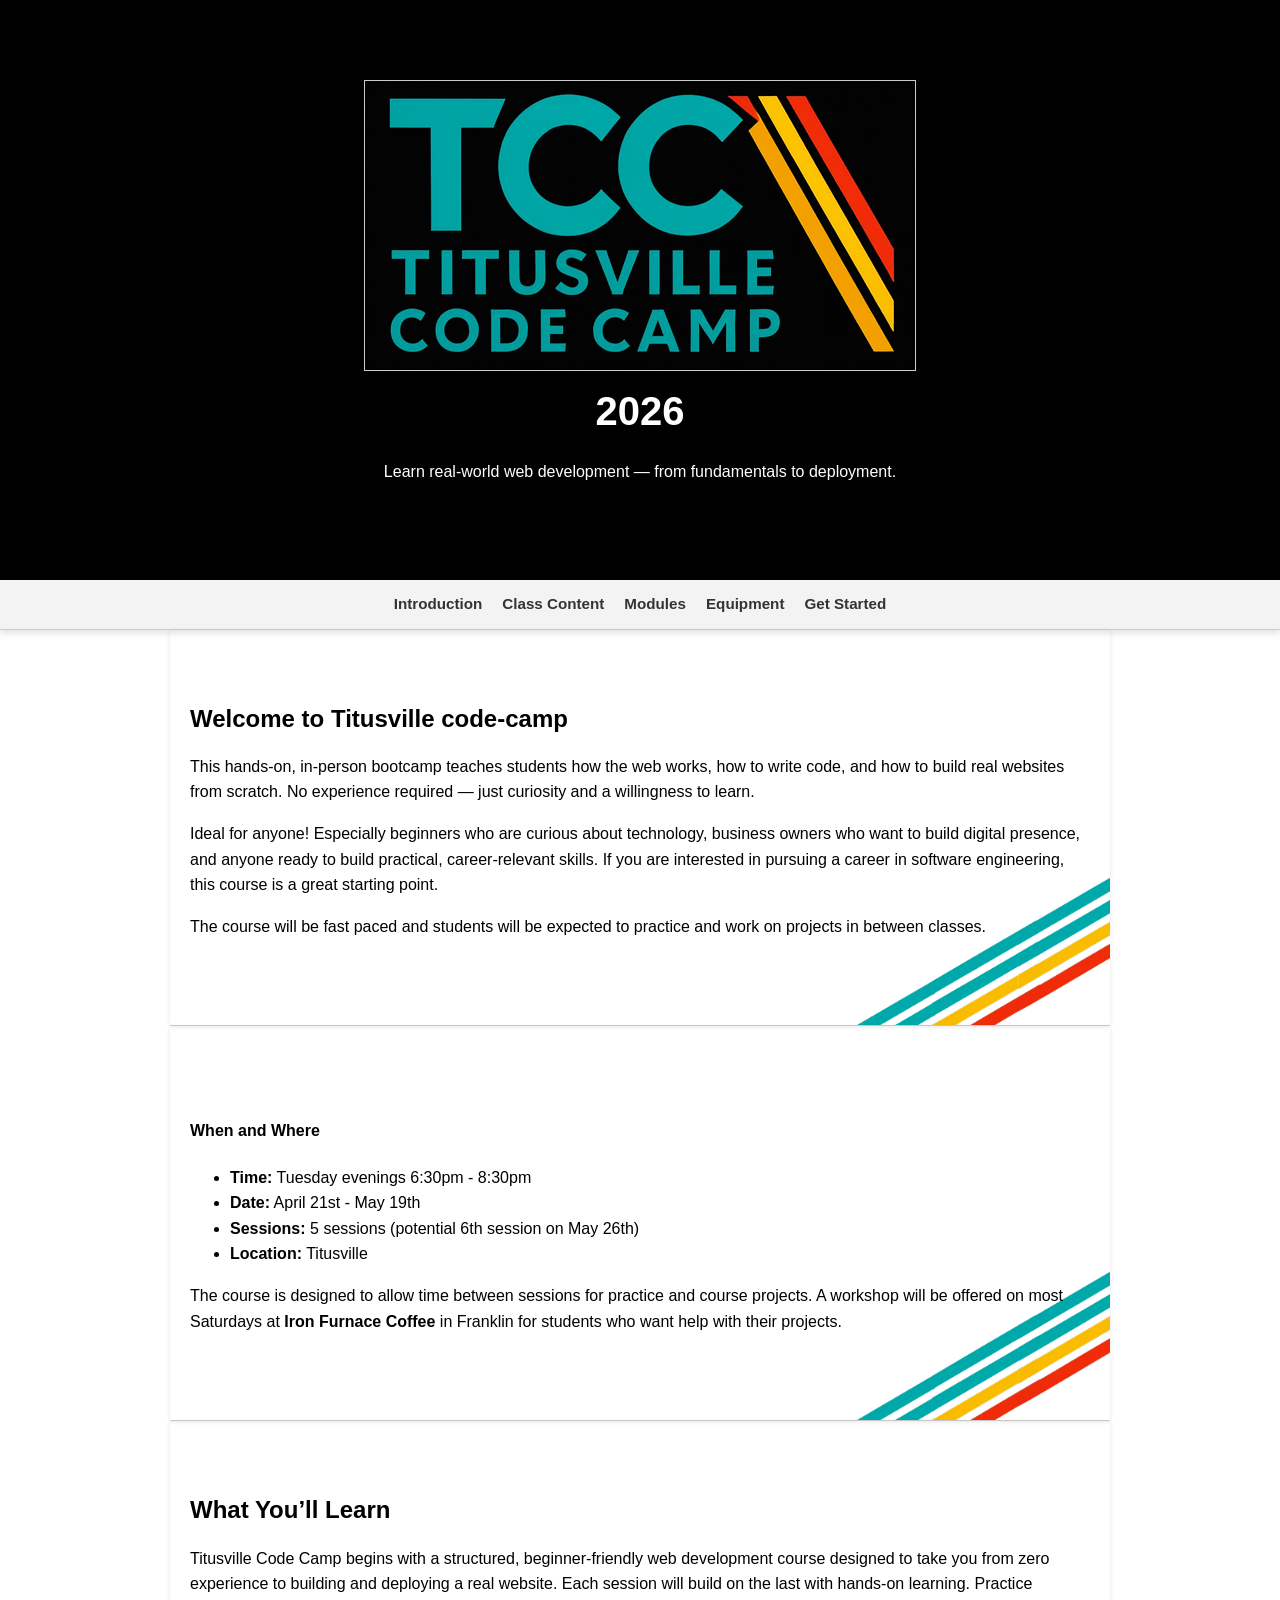
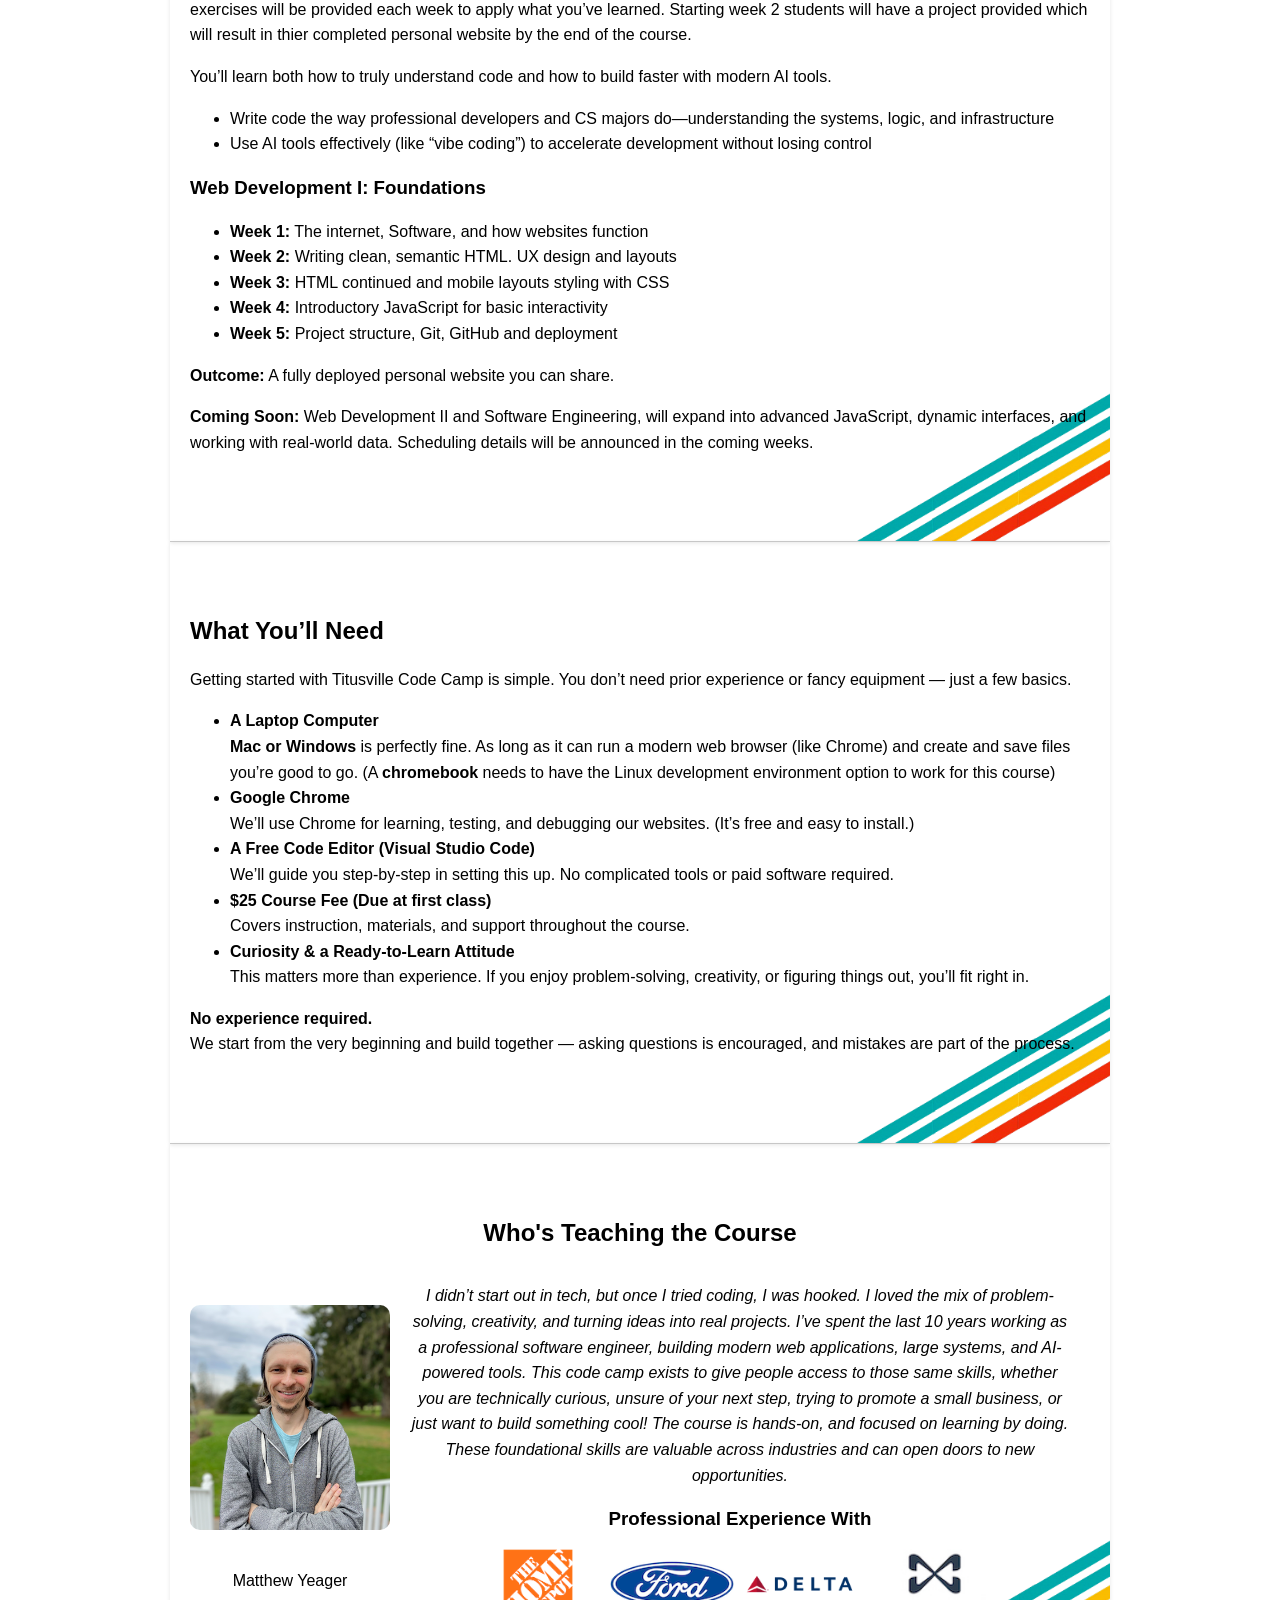
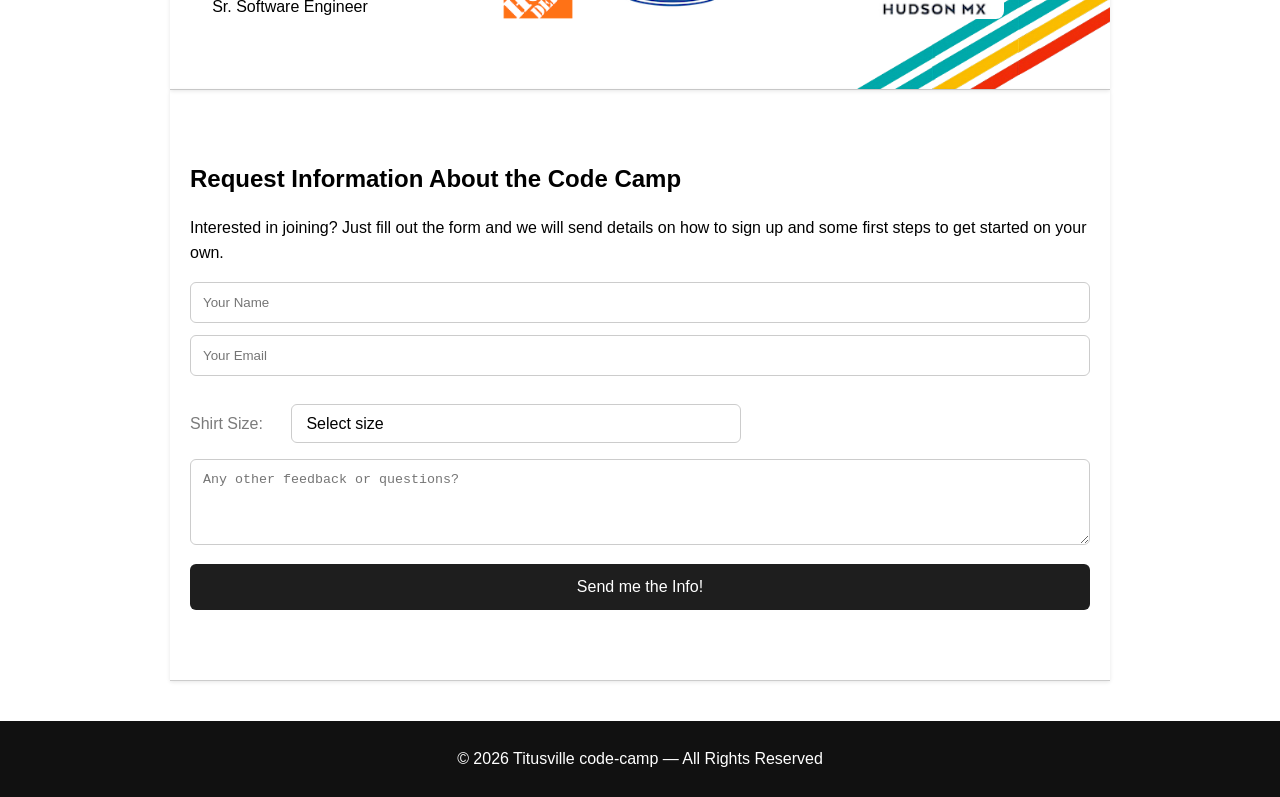
==== commit 0b5e04bf: "updates" ====
--- a/index.html
+++ b/index.html
@@ -205,7 +205,7 @@
   </section> -->
   <section id="register" class="section">
   <h2>Request Information About the Code Camp</h2>
-  <p>Interested in joining? Let us know your class time preference and we will try to schedule sessions accordingly.</p>
+  <p>Interested in joining? Just fill out the form and we will send details on how to sign up and some first steps to get started on your own.</p>
 
   <form action="https://api.web3forms.com/submit" method="POST" class="form">
     <input type="hidden" name="access_key" value="f3d8fc79-768c-4f02-bfc3-9dff2022f080">
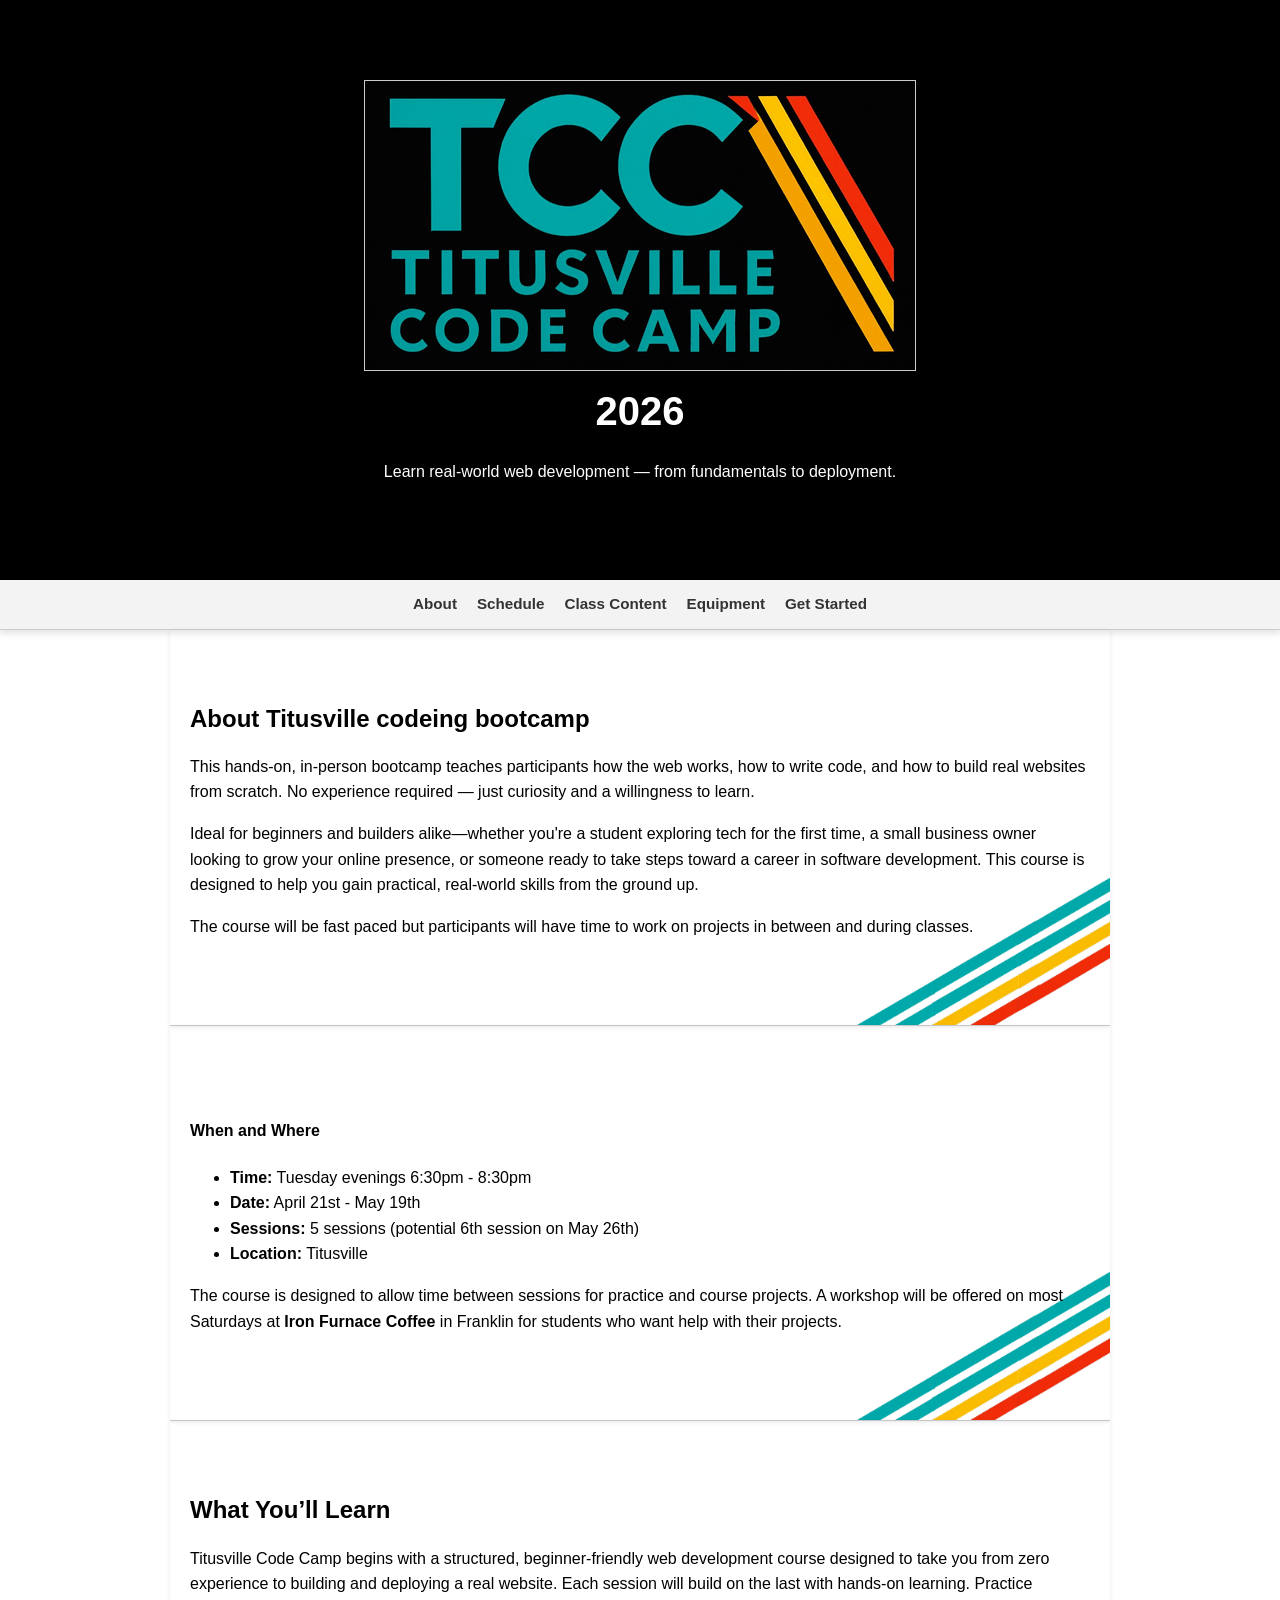
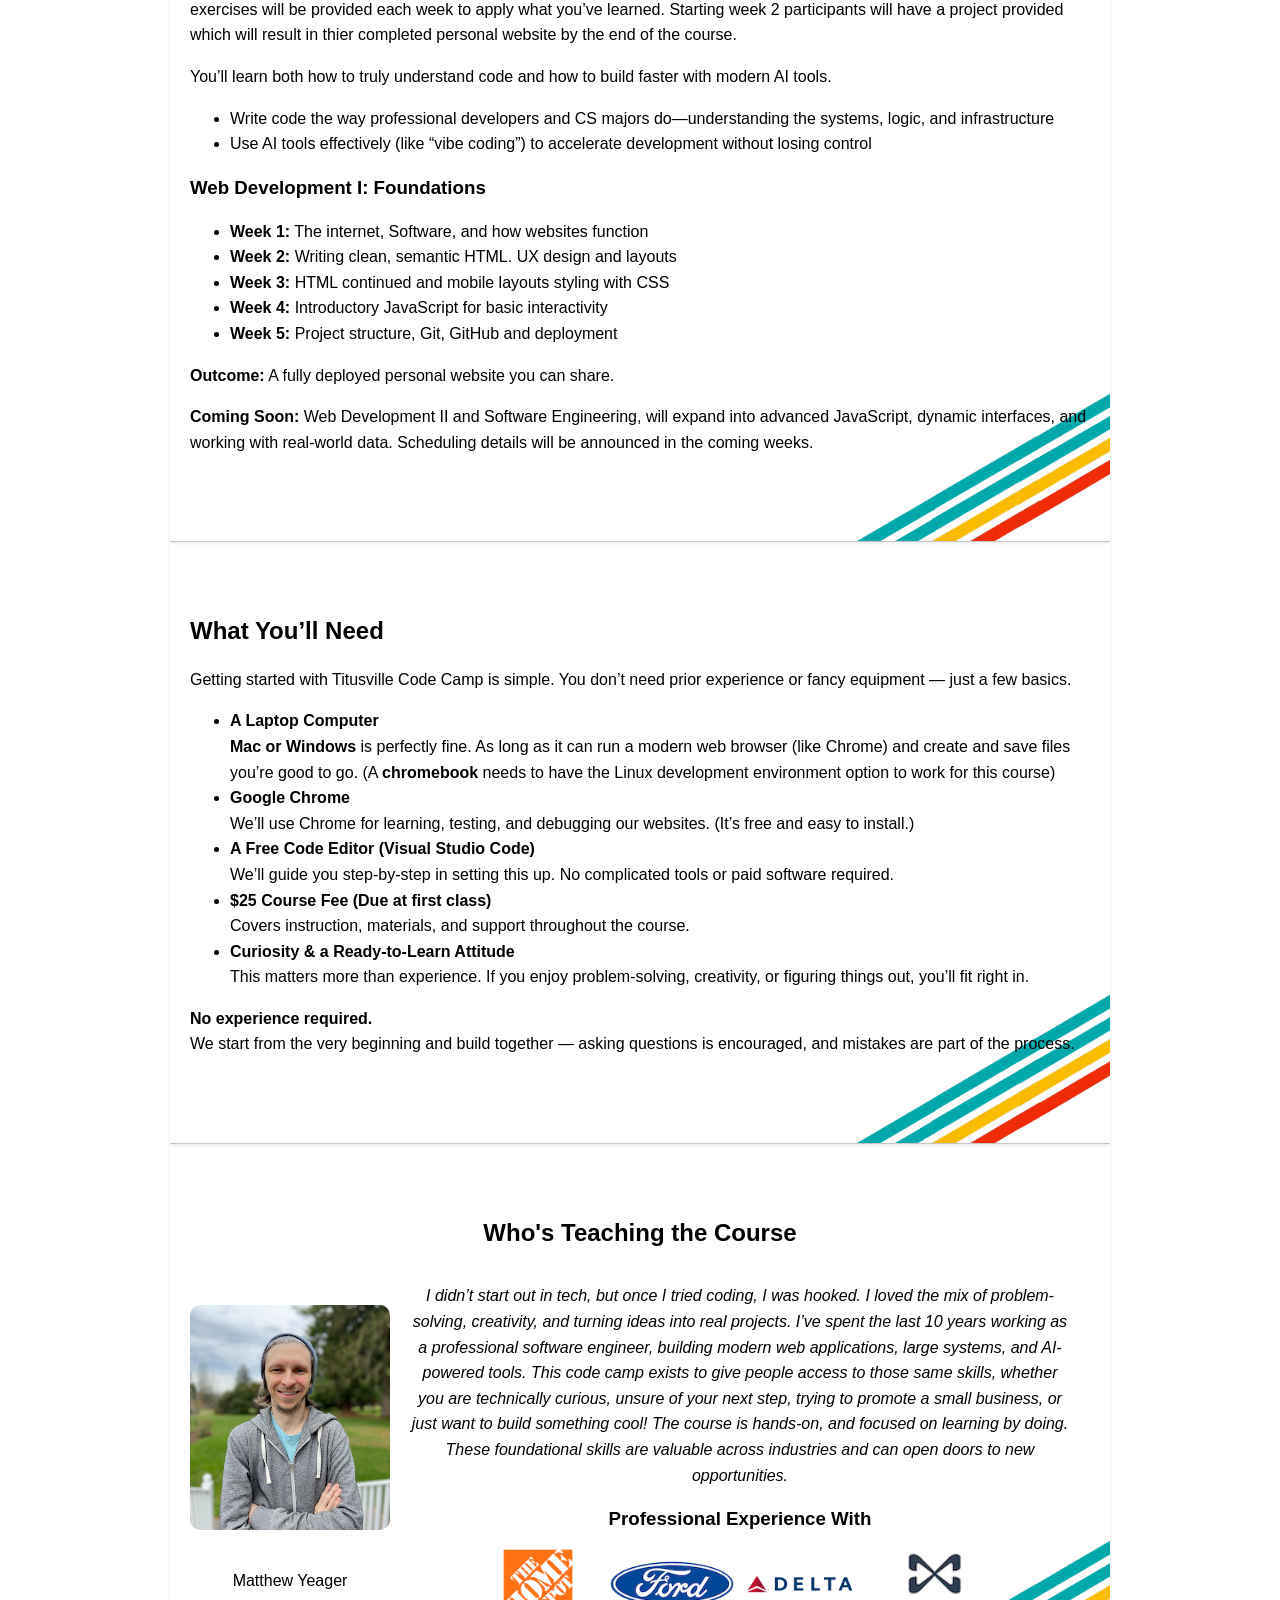
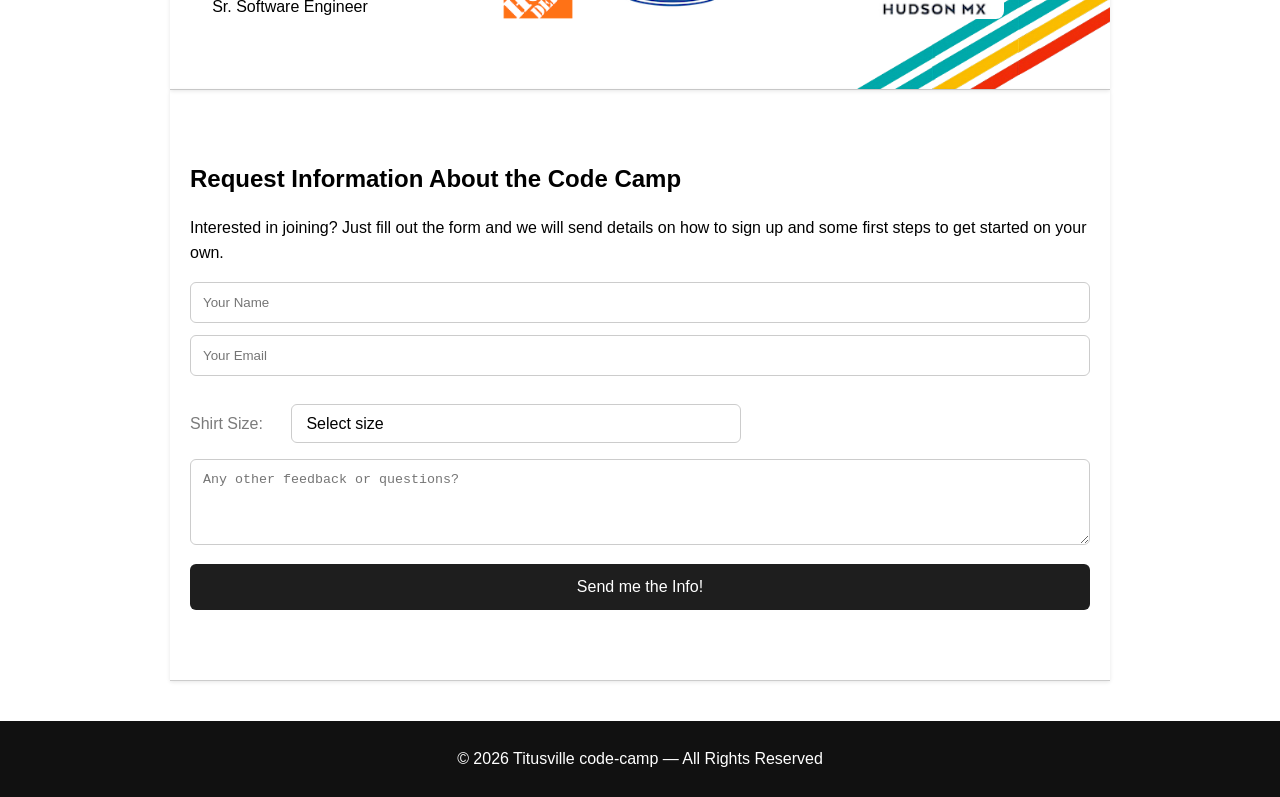
==== commit e1ee3efc: "updates" ====
--- a/index.html
+++ b/index.html
@@ -27,28 +27,26 @@
 
   <!-- NAVIGATION -->
   <nav class="nav">
-    <a href="#intro">Introduction</a>
+    <a href="#intro">About</a>
+    <a href="#schedule-format">Schedule</a>
     <a href="#modules-learning">Class Content</a>
-    <a href="#modules">Modules</a>
-    <!-- <a href="#instructor">Instructor</a> -->
     <a href="#modules-stuff">Equipment</a>
     <a href="#register">Get Started</a>
   </nav>
   <!-- <div class="spacer"></div> -->
   <!-- INTRO SECTION -->
   <section id="intro" class="section">
-    <h2>Welcome to Titusville code-camp</h2>
+    <h2>About Titusville codeing bootcamp</h2>
     <p>
-      This hands-on, in-person bootcamp teaches students how the web works, how to write code, and how to build real websites from scratch.
+      This hands-on, in-person bootcamp teaches participants how the web works, how to write code, and how to build real websites from scratch.
       No experience required — just curiosity
       and a willingness to learn.
     </p>
     <p class="audience-note">
-      Ideal for anyone! Especially beginners who are curious about technology, business owners who want to build digital presence, and anyone ready to build practical, career-relevant skills. If you are interested in
-      pursuing a career in software engineering, this course is a great starting point.
+      Ideal for beginners and builders alike—whether you're a student exploring tech for the first time, a small business owner looking to grow your online presence, or someone ready to take steps toward a career in software development. This course is designed to help you gain practical, real-world skills from the ground up.
     </p>
     <p class="audience-note">
-      The course will be fast paced and students will be expected to practice and work on projects in between classes.
+      The course will be fast paced but participants will have time to work on projects in between and during classes.
     </p>
     <img src="assets/img/logo-bands.png" alt="" id="band-image">
   </section>
@@ -81,7 +79,7 @@
     Titusville Code Camp begins with a structured, beginner-friendly
     web development course designed to take you from zero experience
     to building and deploying a real website. Each session will build on the last with hands-on learning. Practice exercises
-    will be provided each week to apply what you’ve learned. Starting week 2 students will have a project provided which will result in thier completed personal website by the end of the course.
+    will be provided each week to apply what you’ve learned. Starting week 2 participants will have a project provided which will result in thier completed personal website by the end of the course.
   </p>
 
   <div class="courses">
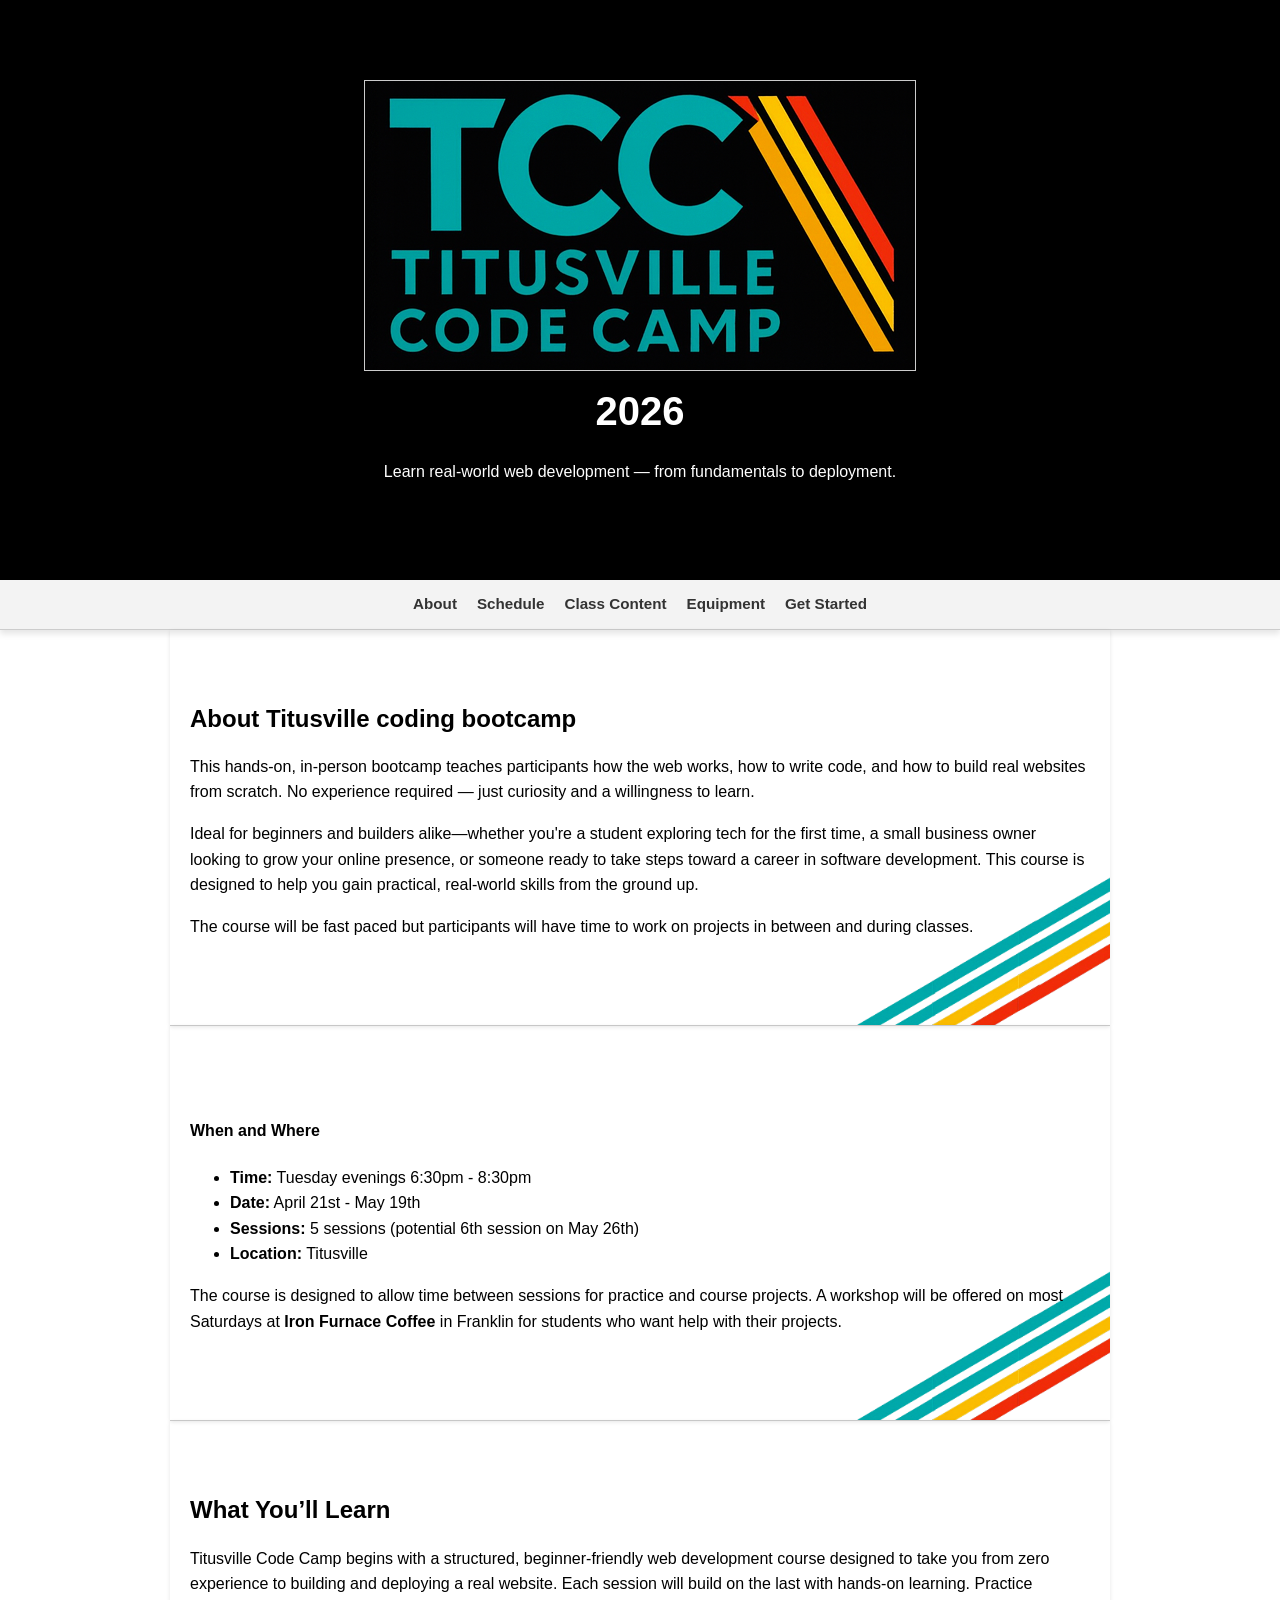
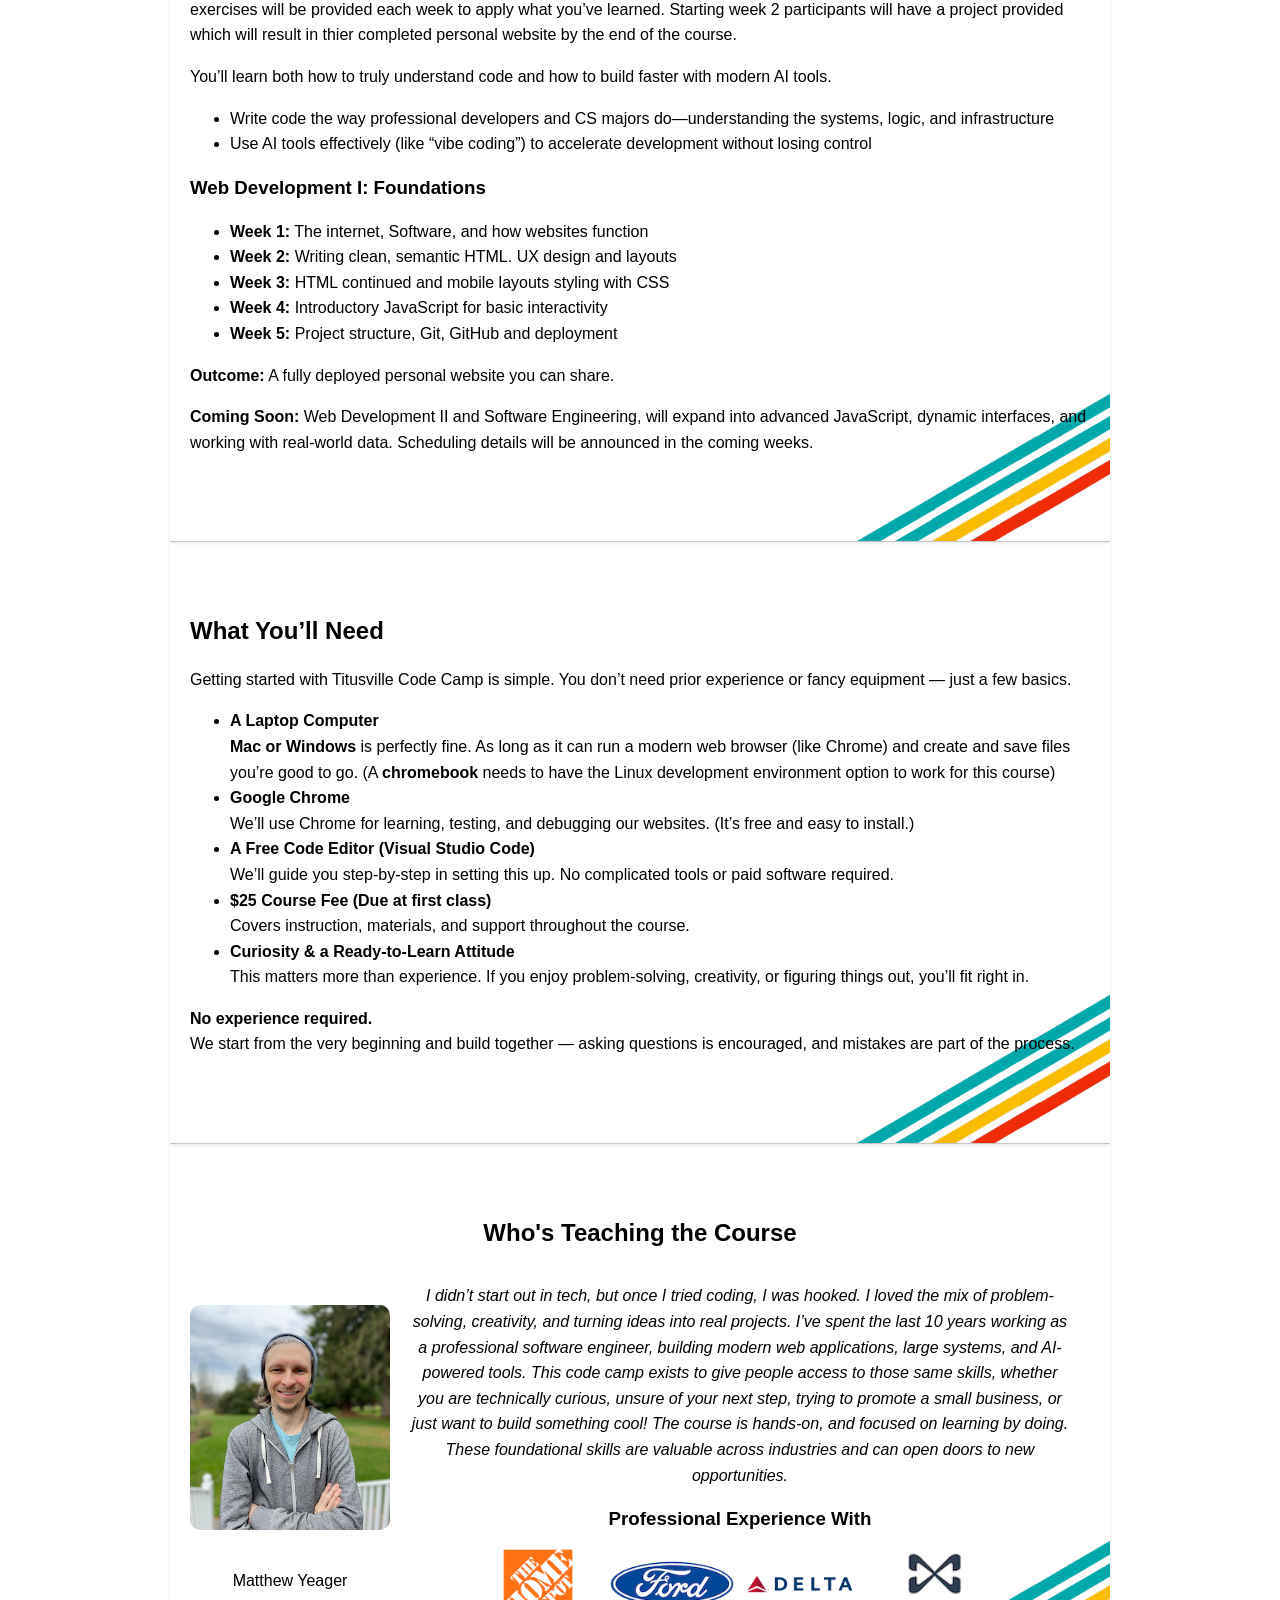
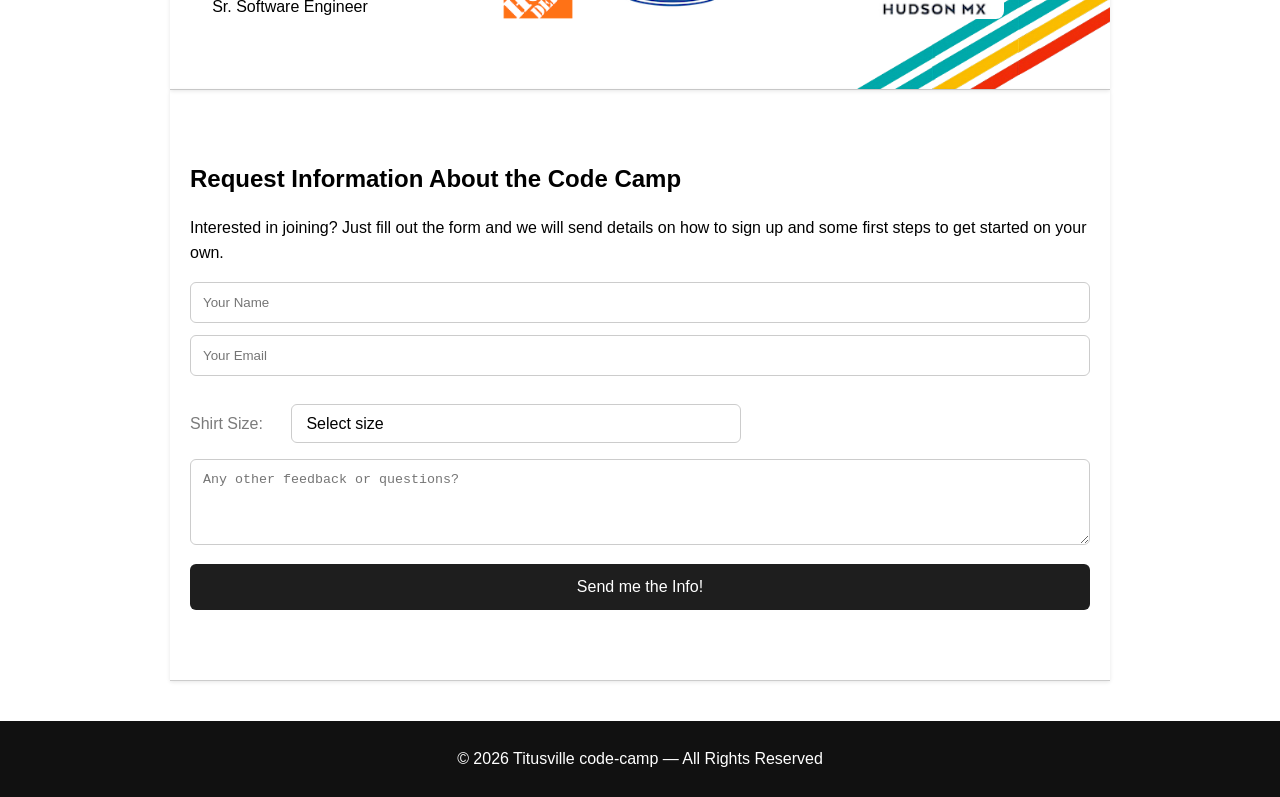
==== commit 066bd1a9: "updates" ====
--- a/index.html
+++ b/index.html
@@ -36,7 +36,7 @@
   <!-- <div class="spacer"></div> -->
   <!-- INTRO SECTION -->
   <section id="intro" class="section">
-    <h2>About Titusville codeing bootcamp</h2>
+    <h2>About Titusville coding bootcamp</h2>
     <p>
       This hands-on, in-person bootcamp teaches participants how the web works, how to write code, and how to build real websites from scratch.
       No experience required — just curiosity
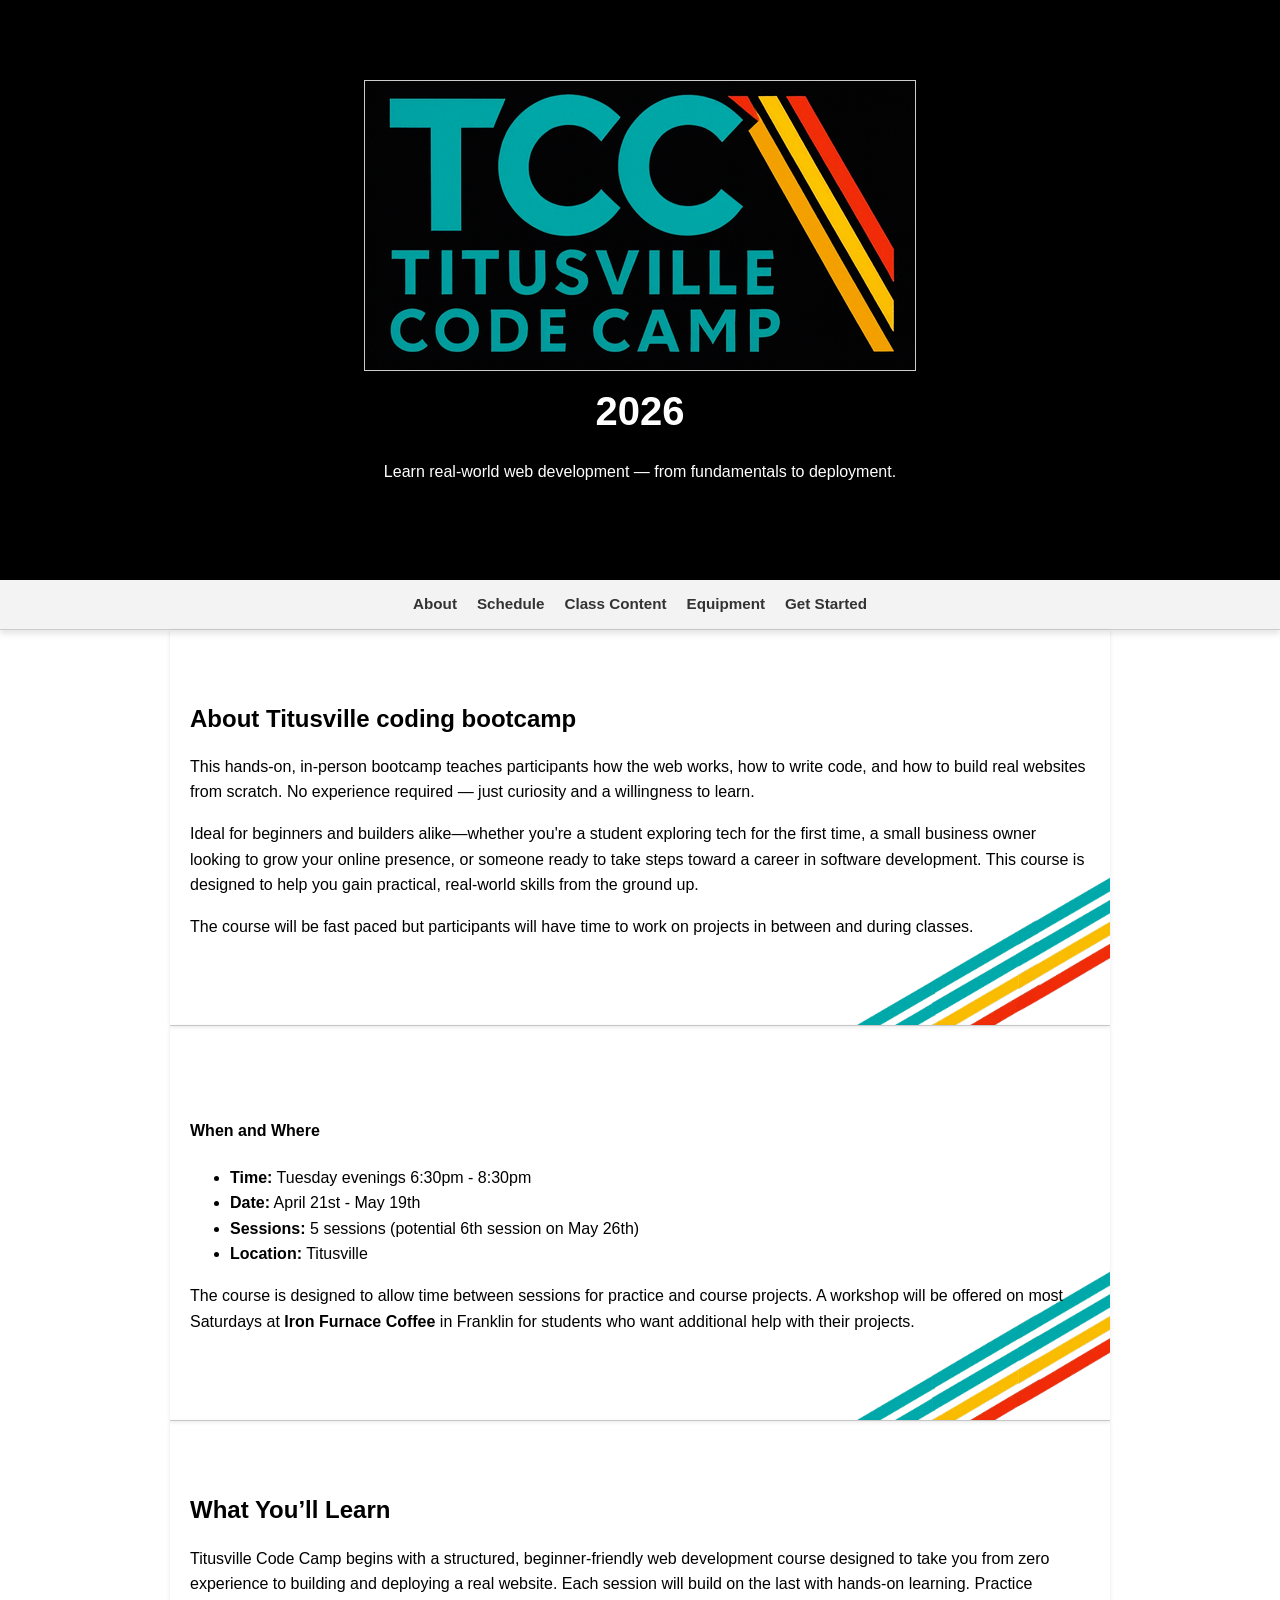
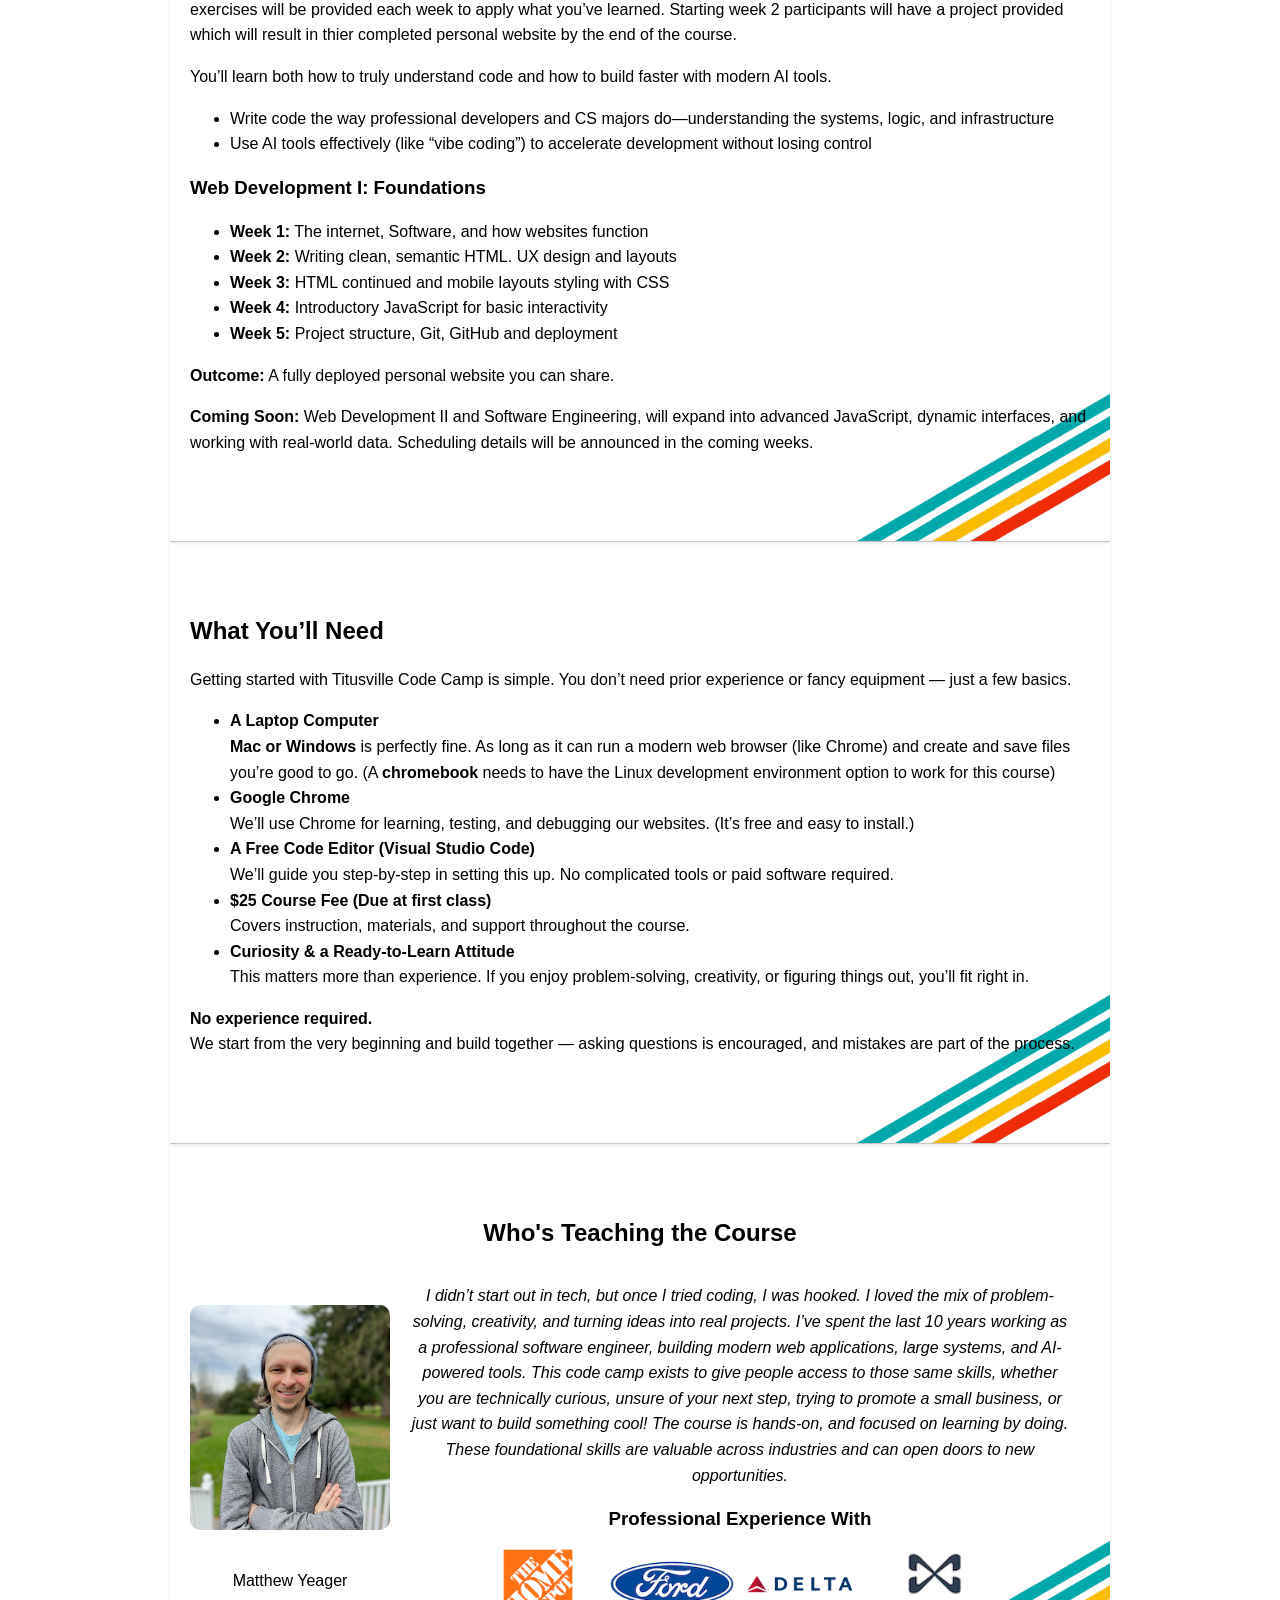
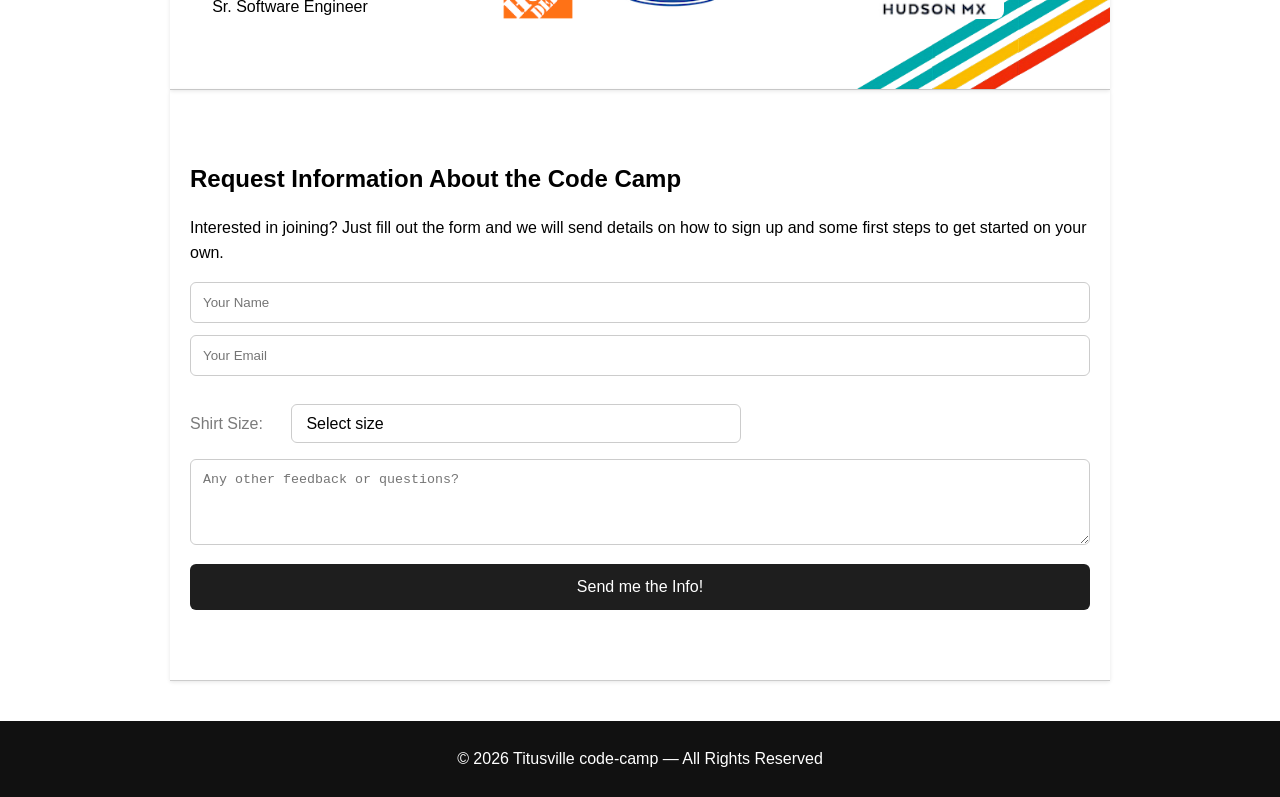
==== commit 120d909c: "updates" ====
--- a/index.html
+++ b/index.html
@@ -64,7 +64,7 @@
       <p>
         The course is designed to allow time between sessions for practice
         and course projects. A workshop will be offered on most Saturdays at <strong>Iron Furnace Coffee</strong> in Franklin 
-        for students who want help with their projects.
+        for students who want additional help with their projects.
       </p>
     <img src="assets/img/logo-bands.png" alt="" id="band-image">
 
